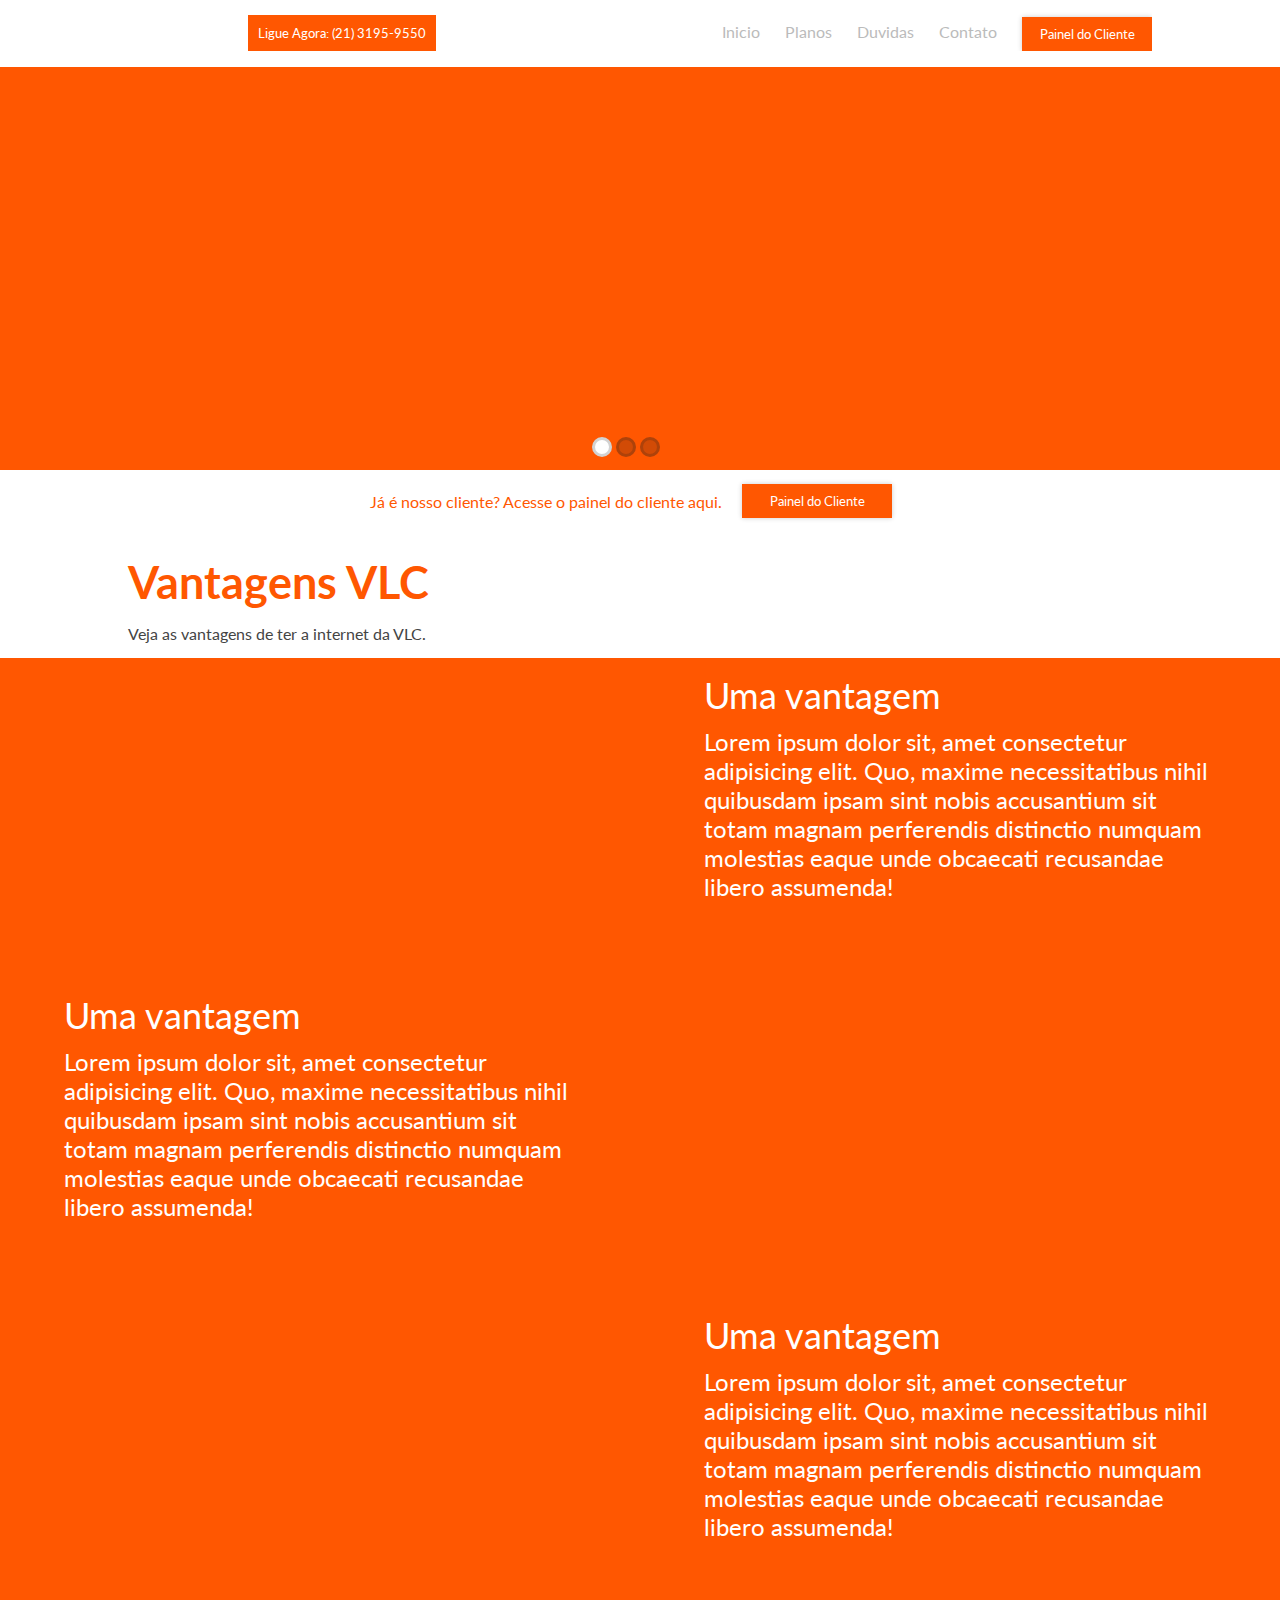
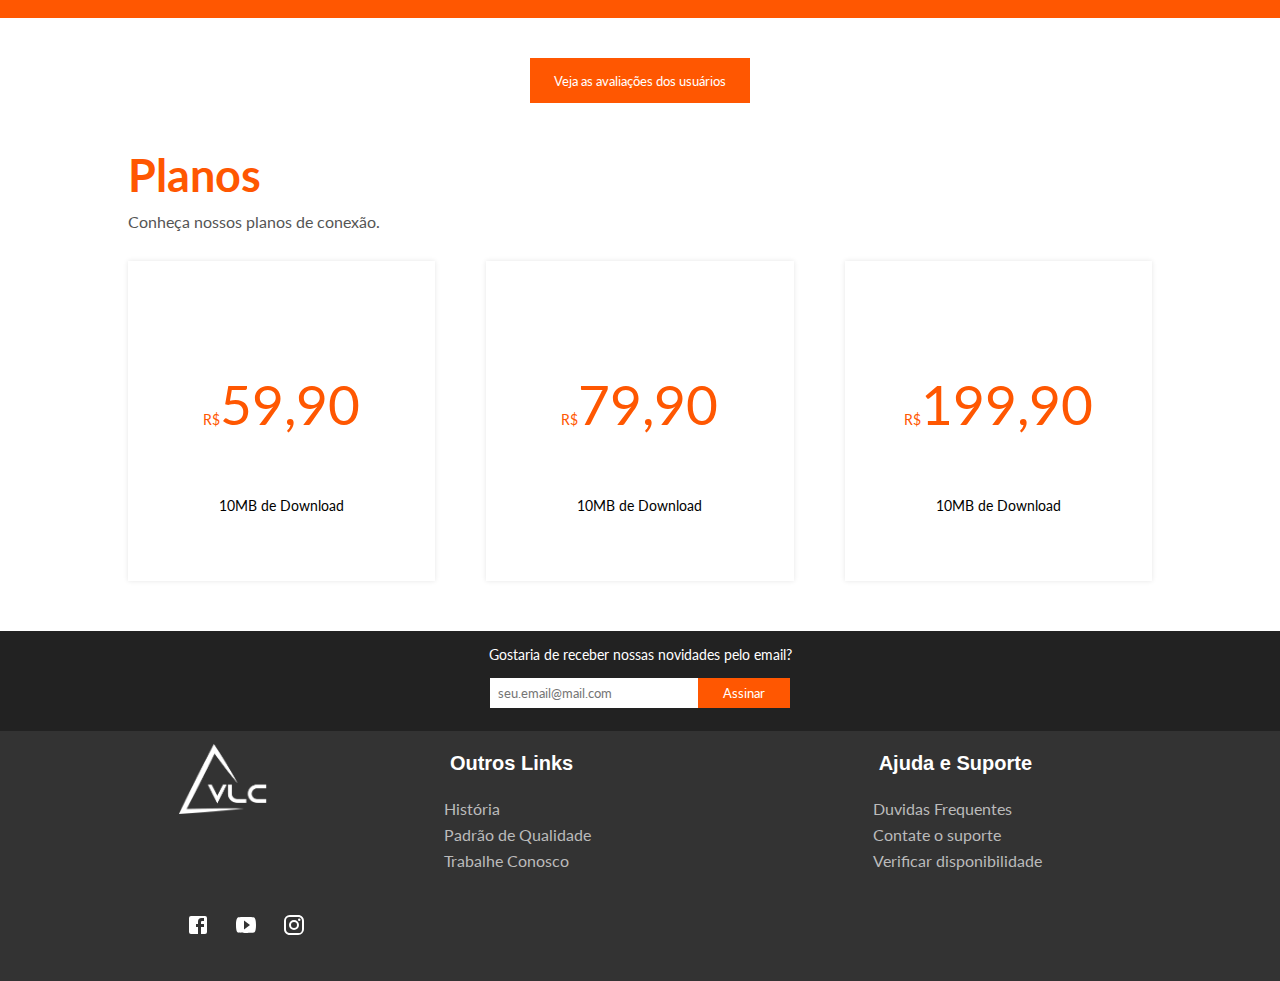
==== index.html @ 89b24871 "." ====
<!DOCTYPE html>
<html lang="pt-br">
<head>
    <title>VLC Internet</title>
    
    <meta charset="UTF-8">
    <meta name="viewport" content="width=device-width, initial-scale=1">
    
    <link rel="stylesheet" href="css/default.css">
    <link rel="stylesheet" href="css/index.css">
    <link rel="stylesheet" href="css/infobox.css">
    <link rel="stylesheet" href="css/responsive-index.css">
    <link href="https://fonts.googleapis.com/css?family=Lato" rel="stylesheet">
    <link href="//cdn-images.mailchimp.com/embedcode/horizontal-slim-10_7.css" rel="stylesheet" type="text/css">
    
    <style type="text/css">
        
    </style>
</head>
<body>
    <div class="container">
        <header>
            <div class="logo">
            <!-- A LOGO É A IMAGEM DE FUNDO-->
            </div>
            
            <a href="tel:+552131959550" class="phone animated pulse">
Ligue Agora: (21) 3195-9550</a>

            <nav>
                <a href="http://186.250.224.74:60280/sac/login/?sys=SAC"><button class="painel">
                    Painel do Cliente
                </button>
                </a>
                <ul>
                    <li><a href="#">Contato</a></li>
                    <li><a href="#">Duvidas</a></li>
                    <li><a href="#">Planos</a></li>
                    <li><a href="#">Inicio</a></li>
                </ul>
            </nav>
        </header>

        <section class="first">
            <div class="slider">
                <!-- DEFINIR IMAGENS COMO CSS -->
                <div class="image1">
                    <div class="img-1"></div>
                    <div class="img-2"></div>
                </div>
                <div class="image2">
                    <div class="img-1"></div>
                    <div class="buttons">
                    <a href="https://play.google.com/store/apps/details?id=br.com.mksolutions.mksac.vlc">
                        <div class="img-2"></div>
                    </a>

                    <a href="https://itunes.apple.com/br/app/vlc-internet/id1156177465?l=en&mt=8">
                        <div class="img-3"></div>
                    </a>
                    </div>
                </div>
                <div class="image3"></div>

                <div class="counterDesk">
                    <button class="counter s1 active"></button>
                    <button class="counter s2"></button>
                    <button class="counter s3"></button>
                </div>
            </div>

            <div class="assinantes">
                <div>
                    <p>
                    Já é nosso cliente? Acesse o painel do cliente aqui.
                    </p>

                    <a href="http://186.250.224.74:60280/sac/login/?sys=SAC">
                    <button class="painel">
                        Painel do Cliente
                    </button>
                    </a>
                </div>
            </div>
        </section>

        <section class="second">
    <h2>Vantagens VLC</h2>
    <p class="v-desc">Veja as vantagens de ter a internet da VLC.</p>
    
    <div class="crossBar">
        <div class="vIMG onLeft"></div>
        
        <div class="vDetails onRight">
            <p class="title">Uma vantagem</p>
            <p class="description">
                Lorem ipsum dolor sit, amet consectetur adipisicing elit. Quo, maxime necessitatibus nihil quibusdam ipsam sint nobis accusantium sit totam magnam perferendis distinctio numquam molestias eaque unde obcaecati recusandae libero assumenda!
            </p>
        </div>
    </div>
    <div class="crossBar">
        <div class="vIMG onRight"></div>
        
        <div class="vDetails onLeft">
            <p class="title">Uma vantagem</p>
            <p class="description">
                Lorem ipsum dolor sit, amet consectetur adipisicing elit. Quo, maxime necessitatibus nihil quibusdam ipsam sint nobis accusantium sit totam magnam perferendis distinctio numquam molestias eaque unde obcaecati recusandae libero assumenda!
            </p>
        </div>
    </div>
    <div class="crossBar">
        <div class="vIMG onLeft"></div>
        
        <div class="vDetails onRight">
            <p class="title">Uma vantagem</p>
            <p class="description">
                Lorem ipsum dolor sit, amet consectetur adipisicing elit. Quo, maxime necessitatibus nihil quibusdam ipsam sint nobis accusantium sit totam magnam perferendis distinctio numquam molestias eaque unde obcaecati recusandae libero assumenda!
            </p>
        </div>
    </div>
    
    <a href="https://www.facebook.com/pg/vlc.net.br/reviews/?ref=page_internal">
        <button class="sCTA">
            Veja as avaliações dos usuários
        </button>
    </a>
</section>
        
        <section class="third">
            <div class="heading">
                <h3>Planos</h3>
                <p class="H3desc">Conheça nossos planos de conexão.</p>
            </div>

            <div class="card-row">
                <div class="card">
                    <p class="preco">
                        <span>R$</span>59,90
                    </p>

                    <p class="down">10MB de Download</p>
                    <p class="up"></p>
                </div>
                <div class="card">
                    <p class="preco">
                        <span>R$</span>79,90
                    </p>

                    <p class="down">10MB de Download</p>
                    <p class="up"></p>
                </div>
                <div class="card">
                    <p class="preco">
                        <span>R$</span>199,90
                    </p>

                    <p class="down">10MB de Download</p>
                    <p class="up"></p>
                </div>
            </div>
        </section>
        
        <div class="news-wrap">
            <div class="newsletter">
                <p>Gostaria de receber nossas novidades pelo email?</p>

                <div class="n-wrap">                  
                    <div id="mc_embed_signup">
                        <form action="https://netnil.us17.list-manage.com/subscribe/post?u=0392747258d51a89dedc7fb8c&amp;id=c2fc651dd5" method="post" id="mc-embedded-subscribe-form" name="mc-embedded-subscribe-form" class="validate" target="_blank" novalidate>
                            <div id="mc_embed_signup_scroll">
                                <input type="email" value="" name="EMAIL" class="email-sub" id="mce-EMAIL" placeholder="seu.email@mail.com" required>

                                <input type="submit" value="Assinar" name="subscribe" id="mc-embedded-subscribe" class="send-sub">
                            </div>
                        </form>
                    </div>
                </div>
            </div>
        </div>

        <footer>
            <div class="col-left">
                <div class="footerLogo"></div>

                <div class="socialMedia">
                    <a href="https://www.facebook.com/vlc.net.br/"><div class="social face">
                        <svg style="width:24px;height:24px" viewBox="0 0 24 24">
                            <path fill="#FFFFFF" d="M5,3H19A2,2 0 0,1 21,5V19A2,2 0 0,1 19,21H5A2,2 0 0,1 3,19V5A2,2 0 0,1 5,3M18,5H15.5A3.5,3.5 0 0,0 12,8.5V11H10V14H12V21H15V14H18V11H15V9A1,1 0 0,1 16,8H18V5Z" />
                        </svg>
                    </div></a>
                    
                    <a href="https://www.facebook.com/vlc.net.br/"><div class="social yout">
                        <svg style="width:24px;height:24px" viewBox="0 0 24 24">
                            <path fill="#FFFFFF" d="M10,16.5V7.5L16,12M20,4.4C19.4,4.2 15.7,4 12,4C8.3,4 4.6,4.19 4,4.38C2.44,4.9 2,8.4 2,12C2,15.59 2.44,19.1 4,19.61C4.6,19.81 8.3,20 12,20C15.7,20 19.4,19.81 20,19.61C21.56,19.1 22,15.59 22,12C22,8.4 21.56,4.91 20,4.4Z" />
                        </svg>
                    </div></a>
                    
                    <a href="https://www.facebook.com/vlc.net.br/"><div class="social inst">
                        <svg style="width:24px;height:24px" viewBox="0 0 24 24">
                            <path fill="#FFFFFF" d="M7.8,2H16.2C19.4,2 22,4.6 22,7.8V16.2A5.8,5.8 0 0,1 16.2,22H7.8C4.6,22 2,19.4 2,16.2V7.8A5.8,5.8 0 0,1 7.8,2M7.6,4A3.6,3.6 0 0,0 4,7.6V16.4C4,18.39 5.61,20 7.6,20H16.4A3.6,3.6 0 0,0 20,16.4V7.6C20,5.61 18.39,4 16.4,4H7.6M17.25,5.5A1.25,1.25 0 0,1 18.5,6.75A1.25,1.25 0 0,1 17.25,8A1.25,1.25 0 0,1 16,6.75A1.25,1.25 0 0,1 17.25,5.5M12,7A5,5 0 0,1 17,12A5,5 0 0,1 12,17A5,5 0 0,1 7,12A5,5 0 0,1 12,7M12,9A3,3 0 0,0 9,12A3,3 0 0,0 12,15A3,3 0 0,0 15,12A3,3 0 0,0 12,9Z" />
                        </svg>
                    </div></a>
                </div>
            </div>
            <div class="col-mid">
                <h6>Outros Links</h6>

                <ul>
                    <li><a href="#">História</a></li>
                    <li><a href="#">Padrão de Qualidade</a></li>
                    <li><a href="#">Trabalhe Conosco</a></li>
                </ul>
            </div>
            <div class="col-right">
                <h6>Ajuda e Suporte</h6>

                <ul>
                    <li><a href="#">Duvidas Frequentes</a></li>
                    <li><a href="#">Contate o suporte</a></li>
                    <li><a href="#">Verificar disponibilidade</a></li>
                </ul>
            </div>
        </footer>
    </div>
</body>
</html>

<script src="https://ajax.googleapis.com/ajax/libs/jquery/3.2.1/jquery.min.js"></script>
<script src="scripts/main-scripts.js"></script>
<script src="scripts/infobox.js"></script>
---- css/default.css ----
/* Primeiro um RESET */
* {
	margin: 0px;
	padding: 0px;
	font-family: "Lato", sans-serif
}

/* Removendo alguns elementos padrão desnecessários */
body {
	overflow-x: hidden;
	background: #fff;
}

a {
	text-decoration: none;
}

button {
	cursor: pointer;
	outline: none;
}

.container {
	position: relative;
	float: left;
	display: block;
    padding: 0px;
	width: 100%;
	height: auto;
	margin: 0px;
	box-shadow: 0 0 3px 2px rgba(0,0,0,0.1);
}

section {
	width: 100%;
	float: left;
	clear: both;
}

header {
	position: fixed;
	top: 0px;
	left: 0px;
	width: 100%;
	height: 67px;
	border-bottom: 3px solid #ff5701;
	background: #FFF;
	z-index: 9999;
}

.logo {
	width: 90px;
	height: 60px;
	float: left;
	background: no-repeat url(http://www.netnil.com.br/wp/wp-content/uploads/2017/05/LOGO-VLC-1.png);
	background-size: 87px;
	margin-left: 10%;
}

nav {
	float: right;
    margin-right: 10%;
	width: 460px;
	overflow: hidden;
}

nav ul {
	float: right;
	list-style-type: none;
	display: inline-block;
}

nav ul > li {
	float: right;
	margin-right: 25px;
	margin-top: 22px;
	display: inline-block;
}

ul > li > a {
	color: #BBB;
	transition: color 0.2s linear;
}

ul > li > a:hover {
	color: #ff5701;
}

nav .painel {
	float: right;
	width: 130px;
	margin-left: 0px;
	margin-top: 17px;
}

.phone {
    float: left;
    margin: 15px 30px;
    padding: 10px;
    margin-bottom: 0px;
    font-size: 13px;
    background: #ff5701;
    color: #FFF;
}

/* ------ */
/* Footer */
/* ------ */
.news-wrap {
	float: left;
	width: 100%;
	height: 100px;
	background: #222;
}

.newsletter {
	float: none;
	display: block;
	margin: auto;
	width: 380px;
	height: 100px;
	overflow: hidden;
}

.newsletter p {
	width: 100%;
	font-size: 14px;
	text-align: center;
	float: left;
	margin: 15px auto;
	color: #FFF;
}

/* MAILCHIMP */
#mc_embed_signup{  
    font: 14px "Lato", sans-serif; 
    width: 100%;
}

#mc_embed_signup input.email {
    width: 290px !important;
}
/* --------- */

.n-wrap {
    width: 300px;
	float: none;
    margin: auto;
}

.email-sub {
	width: 200px;
	height: 30px;
	border: none;
    display: inline-block;
	float: left;
	outline: none;
	padding-left: 8px;
}

.send-sub {
	float: left;
	width: 92px;
	height: 30px;
    display: inline-block;
	background: #ff5701;
	color: #FFF;
	border: none;
    cursor: pointer;
}

.send-sub:hover {
	background: #c95820;
}

footer {
	width: 100%;
	height: 250px;
	float: left;
	background: #333;
}

.col-left, .col-mid, .col-right {
	float: left;
	width: 33%;
	height: 250px;
	position: relative;
	margin-right: 0.5%;
}

.col-left {
	width: 20%;
	margin-left: 13%;
}

.col-left .footerLogo {
	width: 90%;
	height: 70px;
	float: left;
	margin: 5%;
	background: url(../img/logo-alpha.png) left center no-repeat;
	background-size: auto 100%;
}

.socialMedia {
	position: absolute;
	width: 90%;
	height: 55px;
	left: 5%;
	bottom: 20px;
}

.socialMedia .social {
	width: 34px;
	height: 34px;
	border: 2px solid #333;
	float: left;
	margin-right: 10px;
	cursor: pointer;
	transition: all 0.14s linear;
}

.socialMedia .social:hover {
	background: #ff5701;
	border: 2px solid #ff5701;
	margin-top: -4px;
}

.social > svg {
    float: left;
    margin: 5px;
}
/* COLUNA DIREITA */
.col-right {
	margin: 0px;
}

.col-right h6, .col-mid h6 {
	font-family: sans-serif;
	font-size: 20px;
	margin: 5%;
	color: #FFF;
}

.col-right ul, .col-mid ul {
	margin-left: 15px;
	line-height: 26px;
	list-style-type: none;
}
---- css/index.css ----
/* -------------- */
/* PRIMEIRA SEÇÃO */
/* -------------- */
.first {
	position: relative;
	height: 460px;
	margin-top: 70px;
}

.first .assinantes {
	position: absolute;
	bottom: 0px;
	left: 0px;
	width: 100%;
	height: 60px;
    z-index: 99;
	background: #FFF;
}

.assinantes div {
	width: 540px;
	height: 70px;
	display: block;
	float: none;
	margin: auto;
}

.assinantes div p, .painel {
	display: inline-block;
	float: left;
}

.assinantes div p {
	margin-top: 22px;
	color: #ff5701;
}

.painel {
	width: 150px;
	height: 34px;
	margin-left: 20px;
	margin-top: 14px;
	border: none;
	background: #ff5701;
	color: #FFF;
	transition: all 0.2s linear;
	box-shadow: 0 0 5px 0 rgba(0,0,0,0.2);
}

.painel:hover {
    background: #c95820;
}


/* ------------- */
/* SEGUNDA SEÇÃO */
/* ------------- */
.second {
	width: 100%;
	height: auto;
	padding: 25px 0px;
	float: left;
}

h2, h3, .H3desc, .v-desc{
    float: left;
    clear: both;
    margin-left: 10%;
    color: #ff5701;
}

h2, h3 {
    font-size: 5vmin;
}
.v-desc {
    width: 40%;
    margin: 15px 10%;
    color: #444;
}

.crossBar {
	width: 100%;
	height: 320px;
	float: left;
	background: #ff5701;
	position: relative;
}

.crossBar .vIMG {
	width: 50%;
	height: 100%;
	background: url(https://images.unsplash.com/photo-1505424297051-c3ad50b055ae?ixlib=rb-0.3.5&ixid=eyJhcHBfaWQiOjEyMDd9&s=12f2c4d1be2d45c3f4ca402468dcb340&auto=format&fit=crop&w=751&q=80) center no-repeat;
}

.crossBar .vDetails {
	width: 40%;
	height: calc(100% - 30px);
	padding: 15px 5%;
}

.crossBar .vDetails .title {
	display: block;
	float: left;
	font-size: 4vmin;
	color: #FFF;
}

.crossBar .vDetails .description {
	display: block;
	float: left;
	margin-top: 10px;
	font-size: 2.7vmin;
	color: #FFF;
}

.onLeft {
	position: absolute;
	top: 0px;
	left: 0px;
}

.onRight {
	position: absolute;
	top: 0px;
	right: 0px;
}

.sCTA {
	width: 220px;
	height: 45px;
	border: none;
	color: #FFF;
	cursor: pointer;
	background: #ff5701;
	/* Posicionamento */
	float: left;
	margin-top: 40px;
	margin-left: calc(50% - 110px);
}


/* -------------- */
/* TERCEIRA SEÇÃO */
/* -------------- */
.third {
	width: 100%;
	height: auto;
	min-height: 500px;
	float: left;
    background: #FFF;
    position: relative;
}

.heading {
	width: 100%;
	height: auto;
	float: left;
	margin-top: 20px;
}

.H3desc {
	margin-top: 10px;
	color: #555;
}

.card-row {
	width: 80%;
	height: 300px;
	float: left;
	margin-left: 10%;
    margin-bottom: 100px;
}

.card {
	width: 30%;
	height: 320px;
	float: left;
	margin-top: 30px;
	margin-right: 5%;
	-webkit-box-shadow: 0 0 5px 0 rgba(0,0,0,0.1);
	box-shadow: 0 0 5px 0 rgba(0,0,0,0.1);
	transition: margin 0.2s linear;
}

.card:hover {
	margin-top: 25px;
}

.card:nth-child(3) { 
	margin-right: 0%;
}

.preco {
	width: 100%;
	font-size: 55px;
	color: #ff5701;
	margin-top: 110px;
	text-align: center;
}

.preco span {
	font-size: 14px;
}

.up, .down {
	width: 100%;
	font-size: 14px;
	text-align: center;
}

.down {
	margin-top: 60px;
}
---- css/infobox.css ----
/* - - - - - - - - - - - - -  */
/* CSS DA CAIXA DE INFORMA��O */
.slider {
	position: relative;
	width: 100%;
	height: 400px;
	background: #ff5701; 
}

.active {
	background-color: #FFF !important;
}

.counterDesk {
	position: absolute;
	width: 100px;
	height: 25px;
	left: 0px;
	right: 0px;
	bottom: 10px;
	margin: auto;
	z-index: 2;
}

.counterDesk .counter {
	width: 20px;
	height: 20px;
	float: left;
	margin: 2px;
	border: 3px solid rgba(30, 30, 30, 0.2);
	border-radius: 100%;
	background-color: rgba(30, 30, 30, 0.2);
	cursor: pointer;
}

.slider .image1, .slider .image2, .slider .image3 {
	position: absolute;
	width: 100%;
	height: 100%;
	left: 0px;
	top: 0px;
	z-index: 1;
	background-position: center;
	background-size: cover;
}

.slider .image1 {
	left: 0vw;
}

.slider .image2, .slider .image3 {
	left: -110vw;
}

/* Define your images here! */
.image1 {
	background-image: url(http://www.geocities.ws/mayrinck/MyProjects/VLCinternet/prop-1.png);
}

.image2 {
	background-image: url(http://www.geocities.ws/mayrinck/MyProjects/VLCinternet/mobile-fundo.jpeg);
}

.image3 {
	background-image: url(https://static.pexels.com/photos/109371/pexels-photo-109371.jpeg);
}

.image1 .img-1 {
	position: absolute;
	width: 250px;
	height: 100px;
	left: 13%;
	top: 160px;
	background: no-repeat url(http://www.geocities.ws/mayrinck/MyProjects/VLCinternet/planos.png);
	background-size: contain;
}

.image1 .img-2 {
	position: absolute;
	width: 350px;
	height: 150px;
	right: 13%;
	top: 120px;
	background: no-repeat url(http://www.geocities.ws/mayrinck/MyProjects/VLCinternet/preco.png);
	background-size: contain;
}

.image2 .img-1 {
	position: absolute;
	width: 280px;
	height: 150px;
	right: 13%;
	top: 120px;
	background: no-repeat url(http://www.geocities.ws/mayrinck/MyProjects/VLCinternet/app.png);
	background-size: contain;
}

.image2 .img-2 {
	cursor: pointer;
	position: absolute;
	width: 130px;
	height: 45px;
	right: 150px;
	top: 200px;
	background: no-repeat url(http://www.geocities.ws/mayrinck/MyProjects/VLCinternet/botao-android.png);
	background-size: contain;
	transition: top 0.2s ease-in-out;
}

.image2 .img-3 {
	cursor: pointer;
	position: absolute;
	width: 130px;
	height: 45px;
	right: 0px;
	top: 200px;
	background: no-repeat url(http://www.geocities.ws/mayrinck/MyProjects/VLCinternet/botao-apple.png);
	background-size: contain;
	transition: top 0.2s ease-in-out;
}

.image2 .img-2:hover, .image2 .img-3:hover {
	top: 197px;
}

.image2 .buttons {
	position: absolute;
	right: 13%;
}
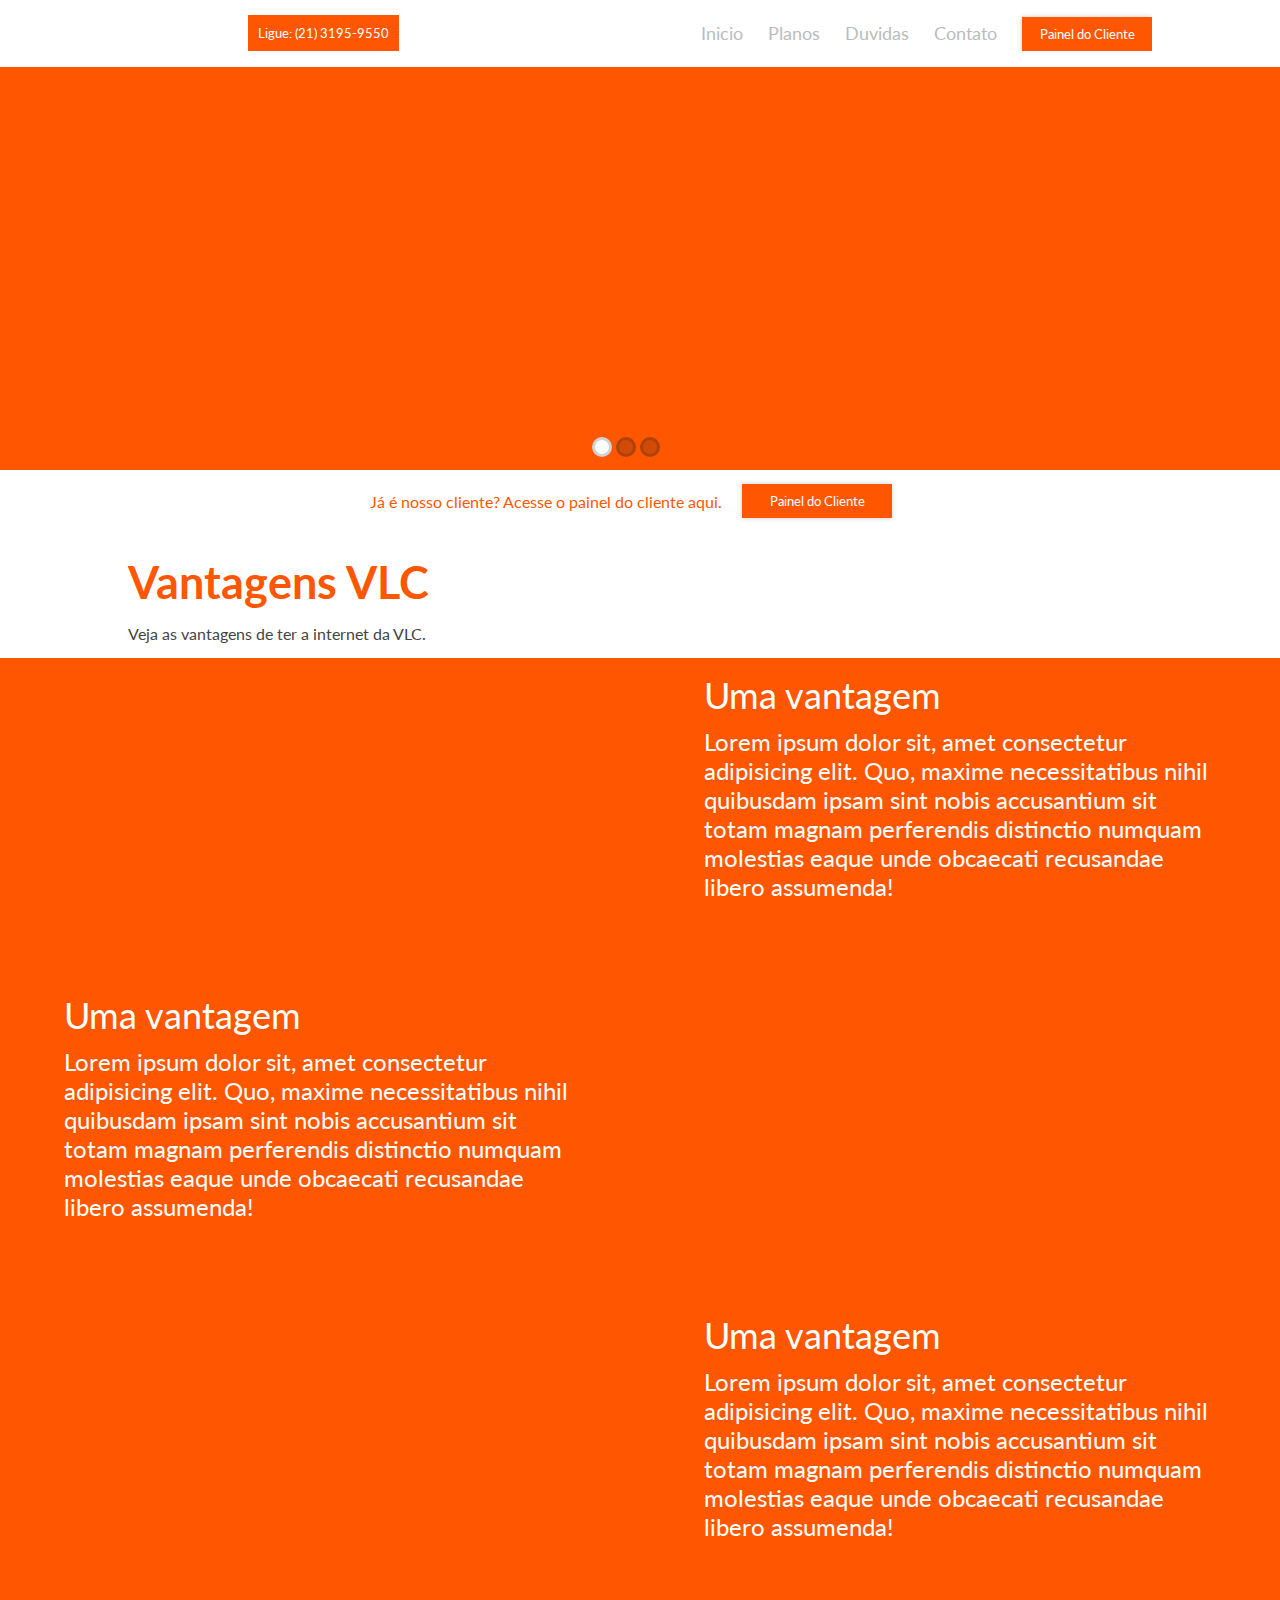
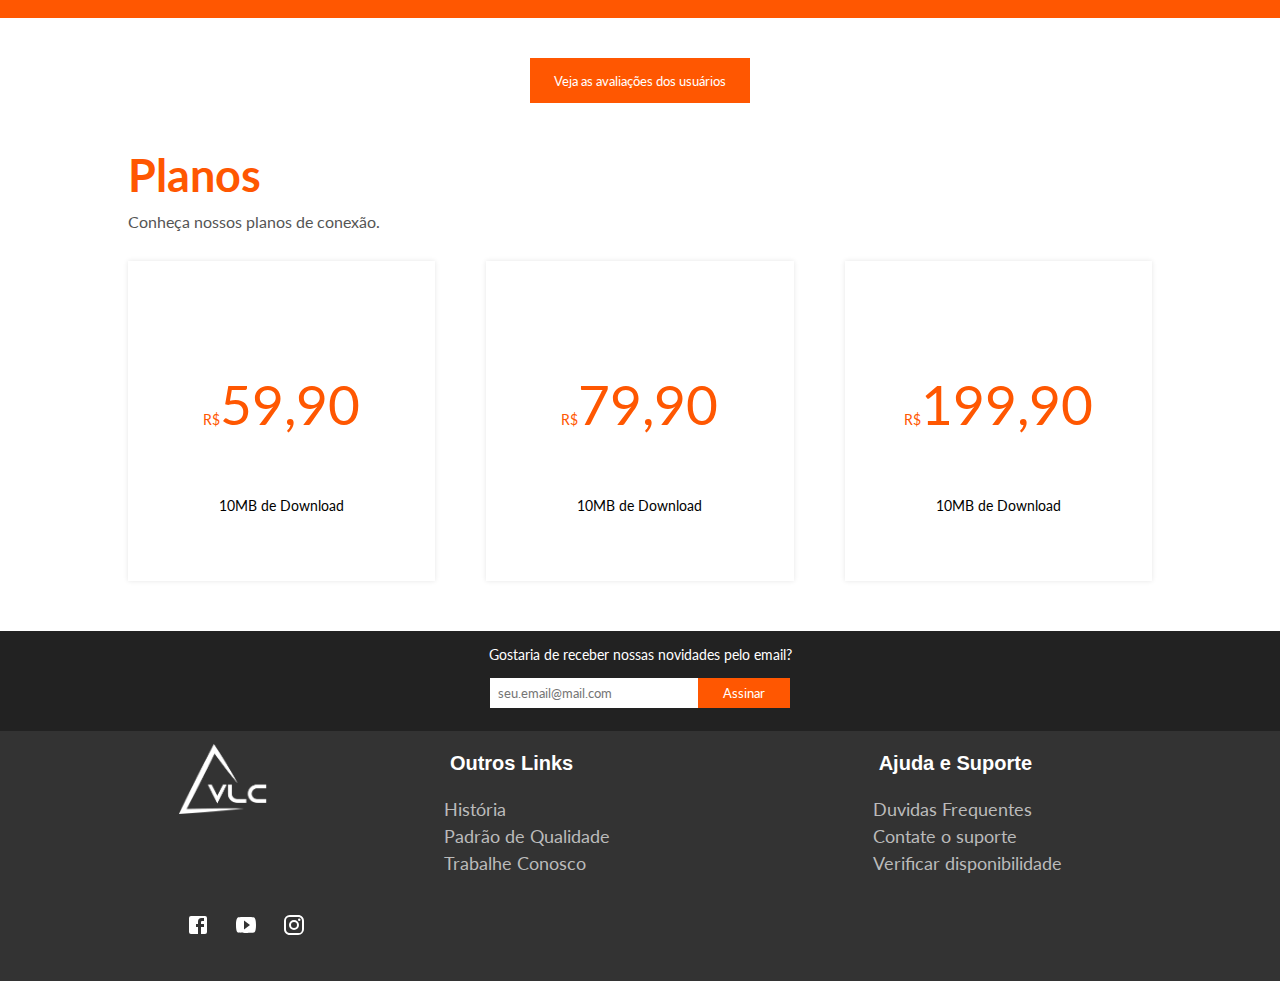
==== commit 5289a14c: "6" ====
--- a/index.html
+++ b/index.html
@@ -9,13 +9,8 @@
     <link rel="stylesheet" href="css/default.css">
     <link rel="stylesheet" href="css/index.css">
     <link rel="stylesheet" href="css/infobox.css">
-    <link rel="stylesheet" href="css/responsive-index.css">
+    <link rel="stylesheet" href="css/responsive.css">
     <link href="https://fonts.googleapis.com/css?family=Lato" rel="stylesheet">
-    <link href="//cdn-images.mailchimp.com/embedcode/horizontal-slim-10_7.css" rel="stylesheet" type="text/css">
-    
-    <style type="text/css">
-        
-    </style>
 </head>
 <body>
     <div class="container">
@@ -25,7 +20,7 @@
             </div>
             
             <a href="tel:+552131959550" class="phone animated pulse">
-Ligue Agora: (21) 3195-9550</a>
+Ligue: (21) 3195-9550</a>
 
             <nav>
                 <a href="http://186.250.224.74:60280/sac/login/?sys=SAC"><button class="painel">
@@ -34,9 +29,9 @@
                 </a>
                 <ul>
                     <li><a href="#">Contato</a></li>
-                    <li><a href="#">Duvidas</a></li>
+                    <li><a href="faq.html">Duvidas</a></li>
                     <li><a href="#">Planos</a></li>
-                    <li><a href="#">Inicio</a></li>
+                    <li><a href="index.html">Inicio</a></li>
                 </ul>
             </nav>
         </header>
@@ -226,5 +221,4 @@
 </html>
 
 <script src="https://ajax.googleapis.com/ajax/libs/jquery/3.2.1/jquery.min.js"></script>
-<script src="scripts/main-scripts.js"></script>
 <script src="scripts/infobox.js"></script>
--- a/css/default.css
+++ b/css/default.css
@@ -79,6 +79,7 @@
 
 ul > li > a {
 	color: #BBB;
+	font-size: 2vmin;
 	transition: color 0.2s linear;
 }
 
@@ -103,6 +104,57 @@
     color: #FFF;
 }
 
+.showFrame {
+	width: 100%;
+	height: 350px;
+	position: relative;
+	float: left;
+}
+
+.assinantes {
+	position: absolute;
+	bottom: 0px;
+	left: 0px;
+	width: 100%;
+	height: 60px;
+    z-index: 99;
+	background: #FFF;
+}
+
+.assinantes div {
+	width: 540px;
+	height: 70px;
+	display: block;
+	float: none;
+	margin: auto;
+}
+
+.assinantes div p, .painel {
+	display: inline-block;
+	float: left;
+}
+
+.assinantes div p {
+	margin-top: 22px;
+	color: #ff5701;
+}
+
+.painel {
+	width: 150px;
+	height: 34px;
+	margin-left: 20px;
+	margin-top: 14px;
+	border: none;
+	background: #ff5701;
+	color: #FFF;
+	transition: all 0.2s linear;
+	box-shadow: 0 0 5px 0 rgba(0,0,0,0.2);
+}
+
+.painel:hover {
+    background: #c95820;
+}
+
 /* ------ */
 /* Footer */
 /* ------ */
--- a/css/index.css
+++ b/css/index.css
@@ -5,50 +5,6 @@
 	position: relative;
 	height: 460px;
 	margin-top: 70px;
-}
-
-.first .assinantes {
-	position: absolute;
-	bottom: 0px;
-	left: 0px;
-	width: 100%;
-	height: 60px;
-    z-index: 99;
-	background: #FFF;
-}
-
-.assinantes div {
-	width: 540px;
-	height: 70px;
-	display: block;
-	float: none;
-	margin: auto;
-}
-
-.assinantes div p, .painel {
-	display: inline-block;
-	float: left;
-}
-
-.assinantes div p {
-	margin-top: 22px;
-	color: #ff5701;
-}
-
-.painel {
-	width: 150px;
-	height: 34px;
-	margin-left: 20px;
-	margin-top: 14px;
-	border: none;
-	background: #ff5701;
-	color: #FFF;
-	transition: all 0.2s linear;
-	box-shadow: 0 0 5px 0 rgba(0,0,0,0.2);
-}
-
-.painel:hover {
-    background: #c95820;
 }
 
 
--- a/css/responsive.css
+++ b/css/responsive.css
@@ -0,0 +1,9 @@
+@media screen and (max-width: 900px) {
+  .logo {
+  	margin-left: 5%;
+  }
+
+  nav {
+  	margin-right: 5%;
+  }
+}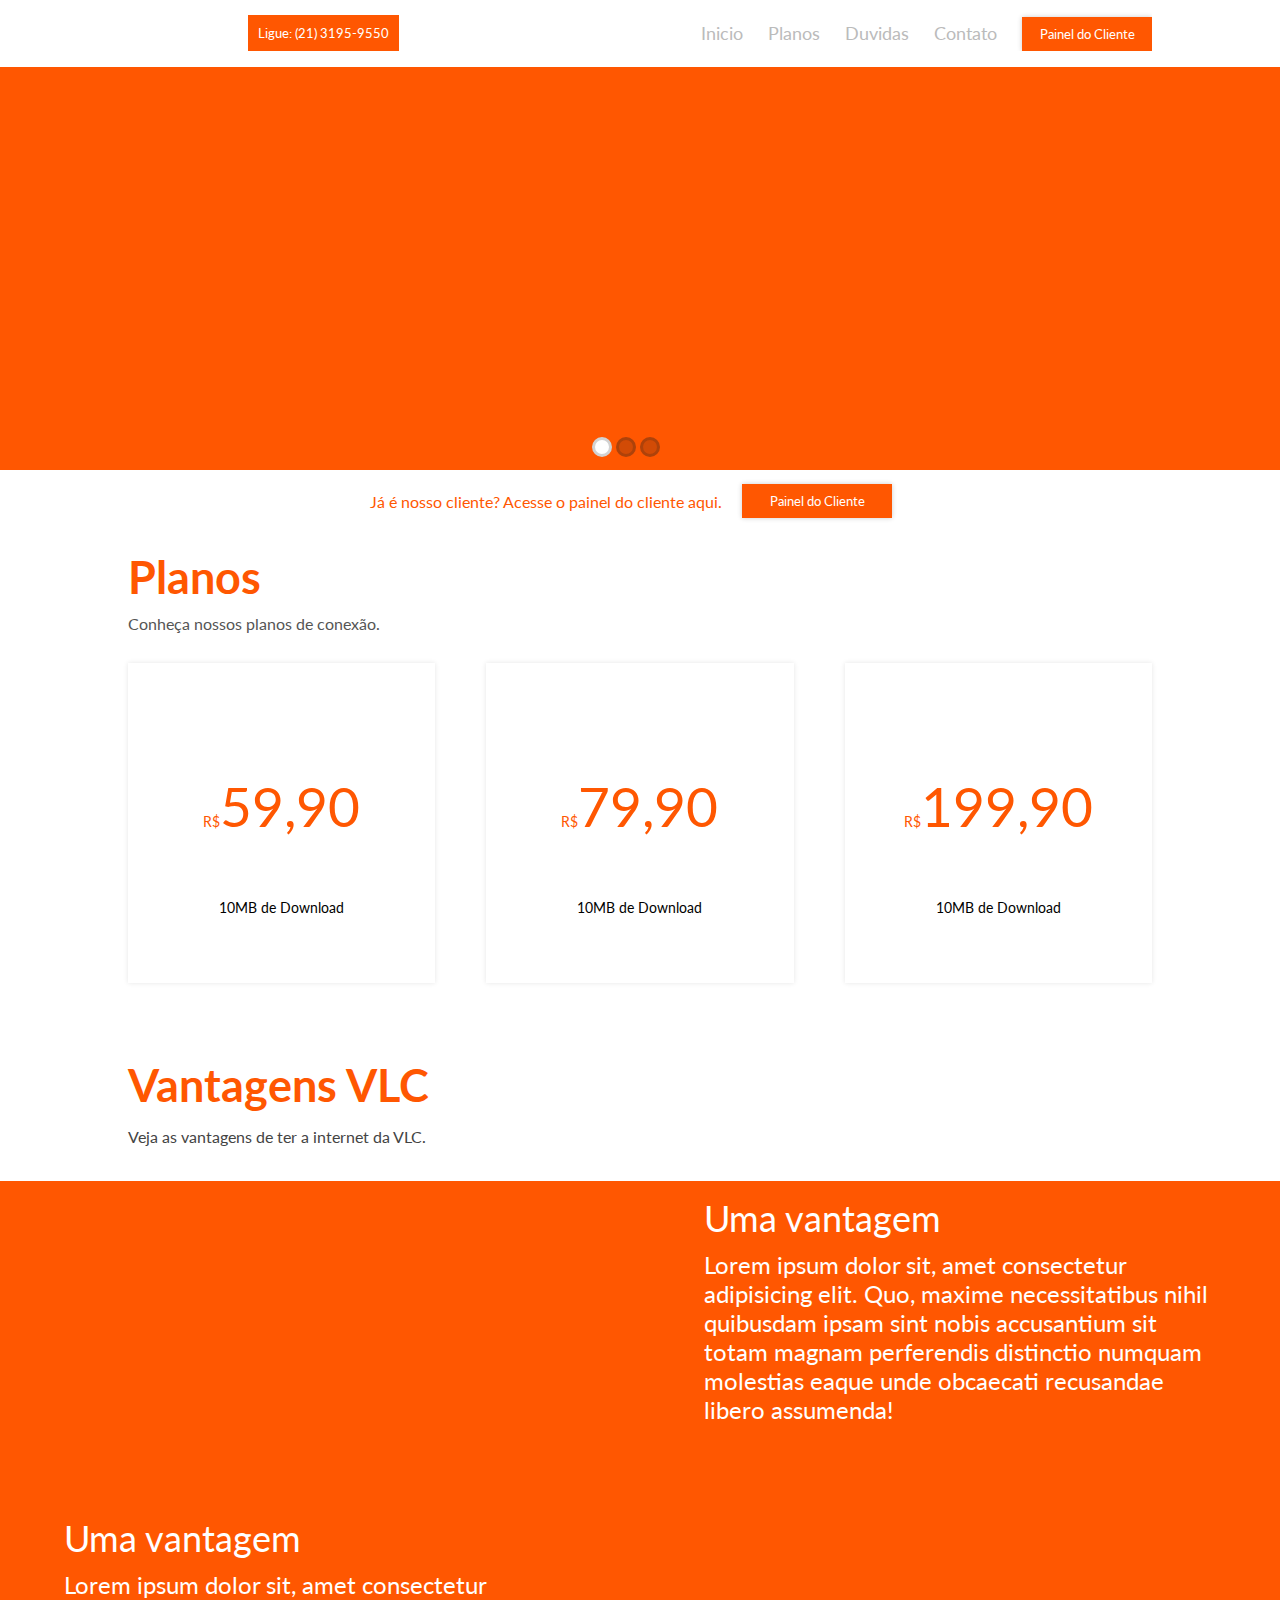
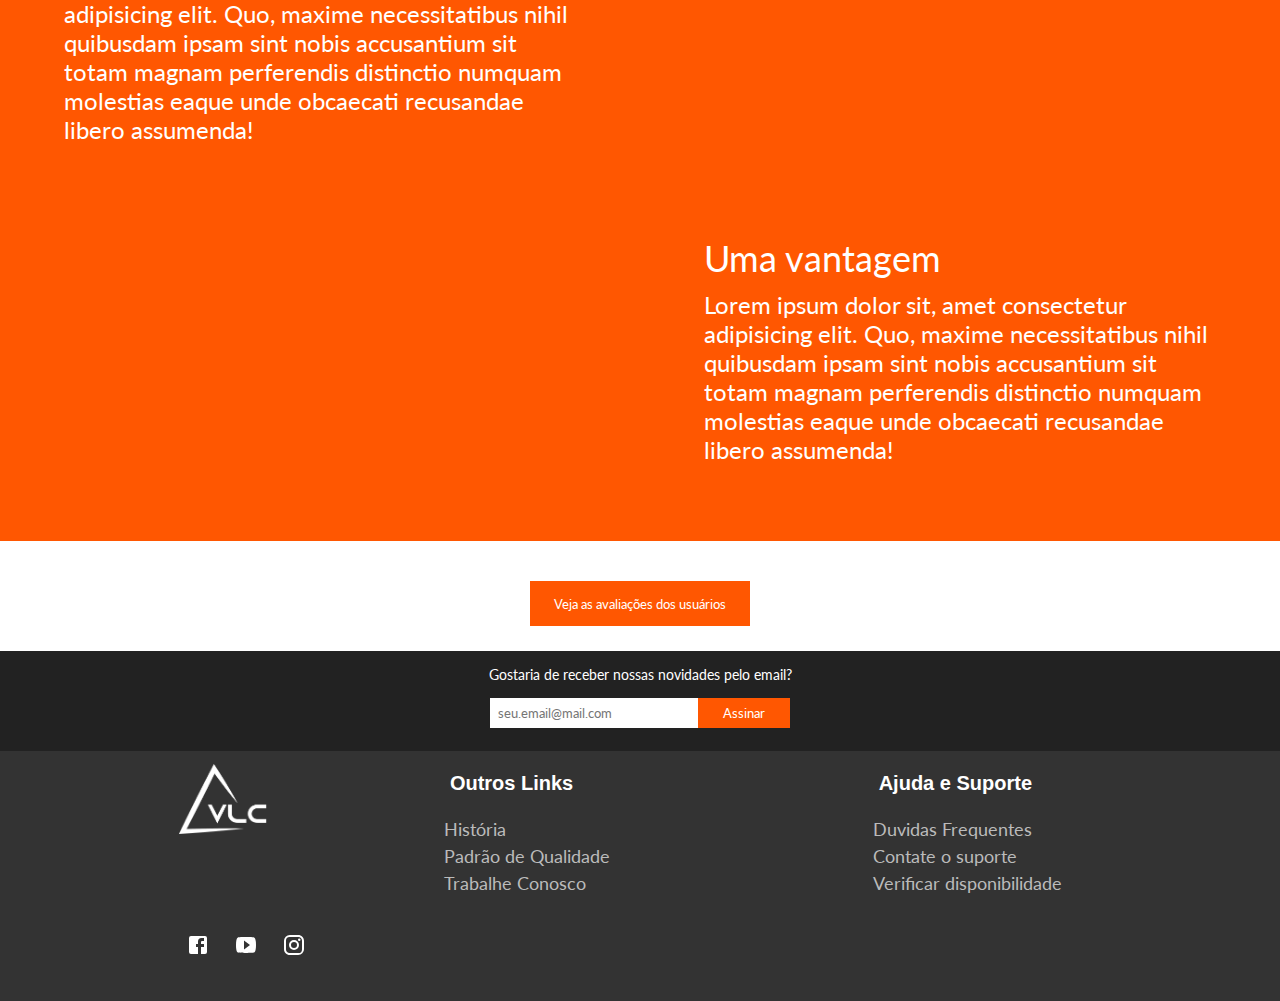
==== commit 74b8d63a: "7" ====
--- a/index.html
+++ b/index.html
@@ -79,48 +79,6 @@
             </div>
         </section>
 
-        <section class="second">
-    <h2>Vantagens VLC</h2>
-    <p class="v-desc">Veja as vantagens de ter a internet da VLC.</p>
-    
-    <div class="crossBar">
-        <div class="vIMG onLeft"></div>
-        
-        <div class="vDetails onRight">
-            <p class="title">Uma vantagem</p>
-            <p class="description">
-                Lorem ipsum dolor sit, amet consectetur adipisicing elit. Quo, maxime necessitatibus nihil quibusdam ipsam sint nobis accusantium sit totam magnam perferendis distinctio numquam molestias eaque unde obcaecati recusandae libero assumenda!
-            </p>
-        </div>
-    </div>
-    <div class="crossBar">
-        <div class="vIMG onRight"></div>
-        
-        <div class="vDetails onLeft">
-            <p class="title">Uma vantagem</p>
-            <p class="description">
-                Lorem ipsum dolor sit, amet consectetur adipisicing elit. Quo, maxime necessitatibus nihil quibusdam ipsam sint nobis accusantium sit totam magnam perferendis distinctio numquam molestias eaque unde obcaecati recusandae libero assumenda!
-            </p>
-        </div>
-    </div>
-    <div class="crossBar">
-        <div class="vIMG onLeft"></div>
-        
-        <div class="vDetails onRight">
-            <p class="title">Uma vantagem</p>
-            <p class="description">
-                Lorem ipsum dolor sit, amet consectetur adipisicing elit. Quo, maxime necessitatibus nihil quibusdam ipsam sint nobis accusantium sit totam magnam perferendis distinctio numquam molestias eaque unde obcaecati recusandae libero assumenda!
-            </p>
-        </div>
-    </div>
-    
-    <a href="https://www.facebook.com/pg/vlc.net.br/reviews/?ref=page_internal">
-        <button class="sCTA">
-            Veja as avaliações dos usuários
-        </button>
-    </a>
-</section>
-        
         <section class="third">
             <div class="heading">
                 <h3>Planos</h3>
@@ -153,6 +111,48 @@
                     <p class="up"></p>
                 </div>
             </div>
+        </section>
+
+        <section class="second">
+            <h2>Vantagens VLC</h2>
+            <p class="v-desc">Veja as vantagens de ter a internet da VLC.</p>
+            
+            <div class="crossBar">
+                <div class="vIMG onLeft"></div>
+                
+                <div class="vDetails onRight">
+                    <p class="title">Uma vantagem</p>
+                    <p class="description">
+                        Lorem ipsum dolor sit, amet consectetur adipisicing elit. Quo, maxime necessitatibus nihil quibusdam ipsam sint nobis accusantium sit totam magnam perferendis distinctio numquam molestias eaque unde obcaecati recusandae libero assumenda!
+                    </p>
+                </div>
+            </div>
+            <div class="crossBar">
+                <div class="vIMG onRight"></div>
+                
+                <div class="vDetails onLeft">
+                    <p class="title">Uma vantagem</p>
+                    <p class="description">
+                        Lorem ipsum dolor sit, amet consectetur adipisicing elit. Quo, maxime necessitatibus nihil quibusdam ipsam sint nobis accusantium sit totam magnam perferendis distinctio numquam molestias eaque unde obcaecati recusandae libero assumenda!
+                    </p>
+                </div>
+            </div>
+            <div class="crossBar">
+                <div class="vIMG onLeft"></div>
+                
+                <div class="vDetails onRight">
+                    <p class="title">Uma vantagem</p>
+                    <p class="description">
+                        Lorem ipsum dolor sit, amet consectetur adipisicing elit. Quo, maxime necessitatibus nihil quibusdam ipsam sint nobis accusantium sit totam magnam perferendis distinctio numquam molestias eaque unde obcaecati recusandae libero assumenda!
+                    </p>
+                </div>
+            </div>
+            
+            <a href="https://www.facebook.com/pg/vlc.net.br/reviews/?ref=page_internal">
+                <button class="sCTA">
+                    Veja as avaliações dos usuários
+                </button>
+            </a>
         </section>
         
         <div class="news-wrap">
--- a/css/default.css
+++ b/css/default.css
@@ -60,7 +60,7 @@
 nav {
 	float: right;
     margin-right: 10%;
-	width: 460px;
+	width: auto;
 	overflow: hidden;
 }
 
@@ -96,9 +96,9 @@
 
 .phone {
     float: left;
-    margin: 15px 30px;
+    margin-top: 15px;
+    margin-left: 30px;
     padding: 10px;
-    margin-bottom: 0px;
     font-size: 13px;
     background: #ff5701;
     color: #FFF;
--- a/css/index.css
+++ b/css/index.css
@@ -31,6 +31,7 @@
 .v-desc {
     width: 40%;
     margin: 15px 10%;
+    margin-bottom: 35px;
     color: #444;
 }
 
--- a/css/responsive.css
+++ b/css/responsive.css
@@ -1,9 +1,51 @@
-@media screen and (max-width: 900px) {
-  .logo {
+@media screen and (max-width: 940px) {
+  .logo, h2, h3, .H3desc, .v-desc, .col-left {
   	margin-left: 5%;
   }
 
   nav {
   	margin-right: 5%;
   }
+
+  .image1 .img-1 {
+  	left: 5%;
+  }
+
+  .image1 .img-2 {
+  	right: 5%;
+  }
+
+  .card-row {
+  	width: 90%;
+  	margin: 5%;
+  	margin-top: 0px;
+  }
+
+  .col-left, .col-mid, .col-right {
+  	width: 29%;
+  }
+}
+
+@media screen and (max-width: 799px) {
+  .logo, h2, h3, .H3desc, .v-desc {
+  	margin-left: 5%;
+  }
+
+  nav {
+  	margin-right: 5%;
+  }
+
+  .image1 .img-1 {
+  	left: 5%;
+  }
+
+  .image1 .img-2 {
+  	right: 5%;
+  }
+
+  .card-row {
+  	width: 90%;
+  	margin: 5%;
+  	margin-top: 0px;
+  }
 }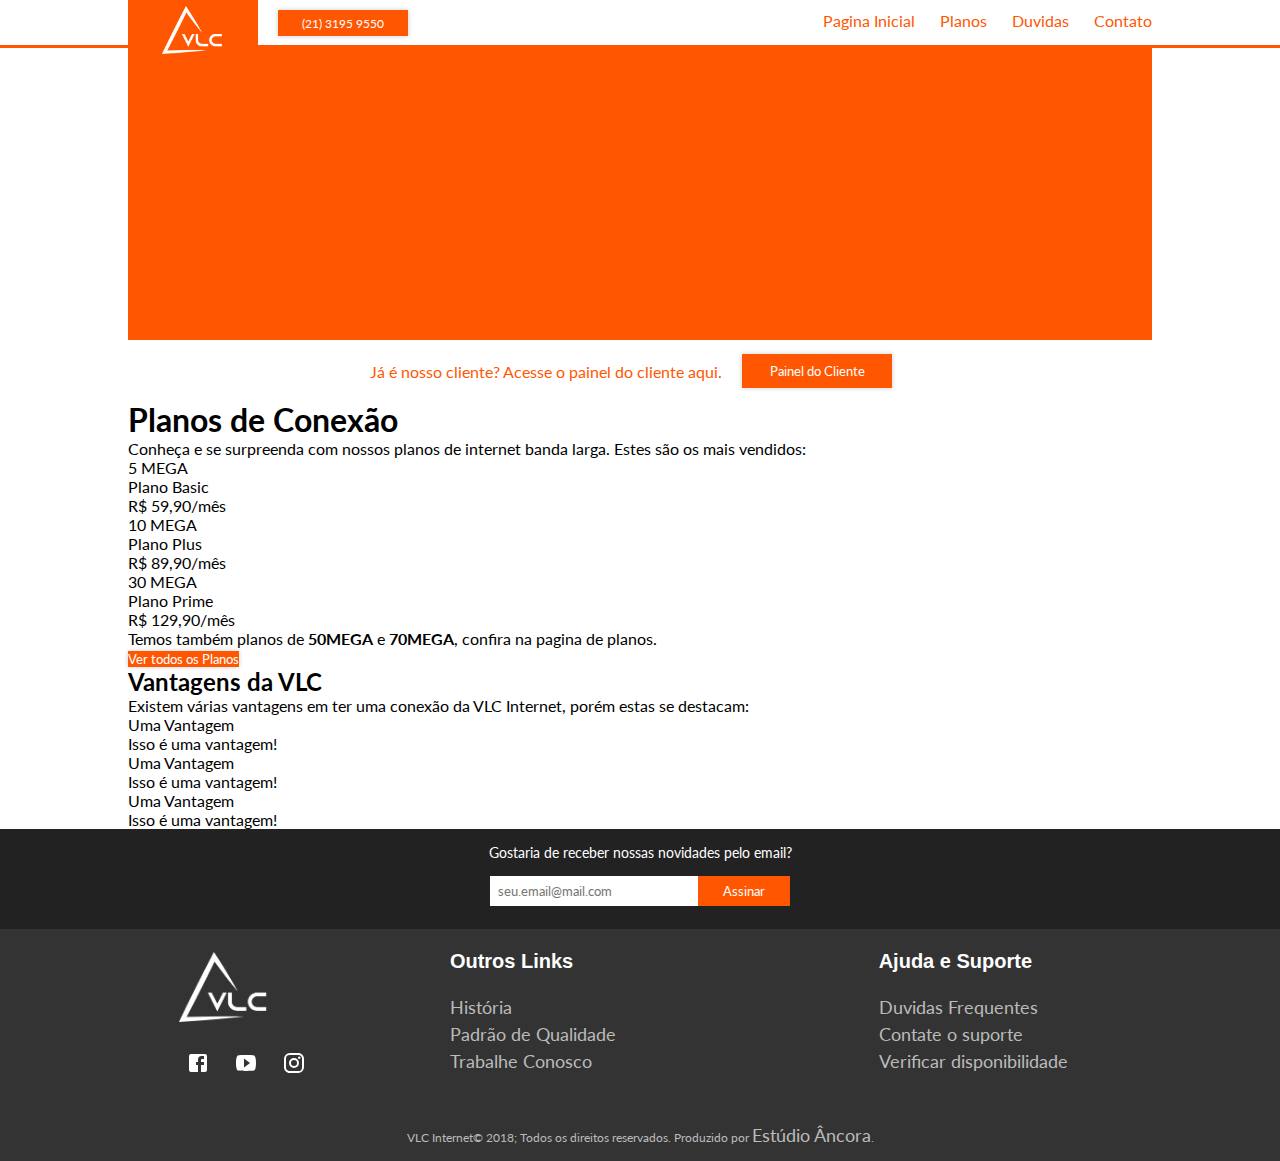
==== commit 8760fef5: "9" ====
--- a/index.html
+++ b/index.html
@@ -1,161 +1,202 @@
 <!DOCTYPE html>
 <html lang="pt-br">
 <head>
-    <title>VLC Internet</title>
-    
-    <meta charset="UTF-8">
+	<title>VLC Internet - Provedor de Internet</title>
+
+	<meta charset="UTF-8">
     <meta name="viewport" content="width=device-width, initial-scale=1">
     
     <link rel="stylesheet" href="css/default.css">
-    <link rel="stylesheet" href="css/index.css">
+    <link rel="stylesheet" href="css/home.css">
     <link rel="stylesheet" href="css/infobox.css">
     <link rel="stylesheet" href="css/responsive.css">
     <link href="https://fonts.googleapis.com/css?family=Lato" rel="stylesheet">
 </head>
 <body>
-    <div class="container">
-        <header>
-            <div class="logo">
-            <!-- A LOGO É A IMAGEM DE FUNDO-->
+	<header>
+	<a href="#">
+		<div class="logo"></div>
+	</a>
+	
+	<a href="tel:+552131959550">
+		<button class="callUs">
+			(21) 3195 9550
+		</button>
+	</a>
+
+<input id="trigger" type="checkbox" value="open">
+	
+	<label for="trigger" class="menu-trigger">
+		<svg style="width:32px;height:32px" viewBox="0 0 24 24">
+    <path fill="#ff5701" d="M3,6H21V8H3V6M3,11H21V13H3V11M3,16H21V18H3V16Z" />
+</svg>
+	</label>
+	
+	<nav class="mainNav">
+		<a href="index.html">Pagina Inicial</a>
+		<a href="#">Planos</a>
+		<a href="faq.html">Duvidas</a>
+		<a href="#">Contato</a>
+	</nav>
+	
+	<div class="triggered-element">
+		<div class="triggered-source">
+			<nav>
+				<a class="mNav" href="index.html">Pagina Inicial</a>
+				<a class="mNav" href="#">Planos</a>
+				<a class="mNav" href="faq.html">Duvidas</a>
+				<a class="mNav" href="#">Contato</a>
+			</nav>
+			
+			<a href="http://186.250.224.74:60280/sac/login/?sys=SAC">
+				<button class="mPanel">Painel do Cliente</button>
+			</a>
+		</div>
+	</div>
+</header>
+
+<!-- FIRST SECTION -->
+<section class="first">
+	<div class="slider">
+        <!-- DEFINIR IMAGENS COMO CSS -->
+        <div class="image1">
+            <div class="img-1"></div>
+            <div class="img-2"></div>
+        </div>
+        <div class="image2">
+            <div class="img-1"></div>
+            <div class="buttons">
+            <a href="https://play.google.com/store/apps/details?id=br.com.mksolutions.mksac.vlc">
+                <div class="img-2"></div>
+            </a>
+
+            <a href="https://itunes.apple.com/br/app/vlc-internet/id1156177465?l=en&mt=8">
+                <div class="img-3"></div>
+            </a>
             </div>
-            
-            <a href="tel:+552131959550" class="phone animated pulse">
-Ligue: (21) 3195-9550</a>
-
-            <nav>
-                <a href="http://186.250.224.74:60280/sac/login/?sys=SAC"><button class="painel">
-                    Painel do Cliente
-                </button>
-                </a>
-                <ul>
-                    <li><a href="#">Contato</a></li>
-                    <li><a href="faq.html">Duvidas</a></li>
-                    <li><a href="#">Planos</a></li>
-                    <li><a href="index.html">Inicio</a></li>
-                </ul>
-            </nav>
-        </header>
-
-        <section class="first">
-            <div class="slider">
-                <!-- DEFINIR IMAGENS COMO CSS -->
-                <div class="image1">
-                    <div class="img-1"></div>
-                    <div class="img-2"></div>
-                </div>
-                <div class="image2">
-                    <div class="img-1"></div>
-                    <div class="buttons">
-                    <a href="https://play.google.com/store/apps/details?id=br.com.mksolutions.mksac.vlc">
-                        <div class="img-2"></div>
-                    </a>
-
-                    <a href="https://itunes.apple.com/br/app/vlc-internet/id1156177465?l=en&mt=8">
-                        <div class="img-3"></div>
-                    </a>
-                    </div>
-                </div>
-                <div class="image3"></div>
-
-                <div class="counterDesk">
-                    <button class="counter s1 active"></button>
-                    <button class="counter s2"></button>
-                    <button class="counter s3"></button>
-                </div>
-            </div>
-
-            <div class="assinantes">
-                <div>
-                    <p>
-                    Já é nosso cliente? Acesse o painel do cliente aqui.
-                    </p>
-
-                    <a href="http://186.250.224.74:60280/sac/login/?sys=SAC">
-                    <button class="painel">
-                        Painel do Cliente
-                    </button>
-                    </a>
-                </div>
-            </div>
-        </section>
-
-        <section class="third">
-            <div class="heading">
-                <h3>Planos</h3>
-                <p class="H3desc">Conheça nossos planos de conexão.</p>
-            </div>
-
-            <div class="card-row">
-                <div class="card">
-                    <p class="preco">
-                        <span>R$</span>59,90
-                    </p>
-
-                    <p class="down">10MB de Download</p>
-                    <p class="up"></p>
-                </div>
-                <div class="card">
-                    <p class="preco">
-                        <span>R$</span>79,90
-                    </p>
-
-                    <p class="down">10MB de Download</p>
-                    <p class="up"></p>
-                </div>
-                <div class="card">
-                    <p class="preco">
-                        <span>R$</span>199,90
-                    </p>
-
-                    <p class="down">10MB de Download</p>
-                    <p class="up"></p>
-                </div>
-            </div>
-        </section>
-
-        <section class="second">
-            <h2>Vantagens VLC</h2>
-            <p class="v-desc">Veja as vantagens de ter a internet da VLC.</p>
-            
-            <div class="crossBar">
-                <div class="vIMG onLeft"></div>
-                
-                <div class="vDetails onRight">
-                    <p class="title">Uma vantagem</p>
-                    <p class="description">
-                        Lorem ipsum dolor sit, amet consectetur adipisicing elit. Quo, maxime necessitatibus nihil quibusdam ipsam sint nobis accusantium sit totam magnam perferendis distinctio numquam molestias eaque unde obcaecati recusandae libero assumenda!
-                    </p>
-                </div>
-            </div>
-            <div class="crossBar">
-                <div class="vIMG onRight"></div>
-                
-                <div class="vDetails onLeft">
-                    <p class="title">Uma vantagem</p>
-                    <p class="description">
-                        Lorem ipsum dolor sit, amet consectetur adipisicing elit. Quo, maxime necessitatibus nihil quibusdam ipsam sint nobis accusantium sit totam magnam perferendis distinctio numquam molestias eaque unde obcaecati recusandae libero assumenda!
-                    </p>
-                </div>
-            </div>
-            <div class="crossBar">
-                <div class="vIMG onLeft"></div>
-                
-                <div class="vDetails onRight">
-                    <p class="title">Uma vantagem</p>
-                    <p class="description">
-                        Lorem ipsum dolor sit, amet consectetur adipisicing elit. Quo, maxime necessitatibus nihil quibusdam ipsam sint nobis accusantium sit totam magnam perferendis distinctio numquam molestias eaque unde obcaecati recusandae libero assumenda!
-                    </p>
-                </div>
-            </div>
-            
-            <a href="https://www.facebook.com/pg/vlc.net.br/reviews/?ref=page_internal">
-                <button class="sCTA">
-                    Veja as avaliações dos usuários
-                </button>
+        </div>
+        <div class="image3"></div>
+
+        <div class="counterDesk">
+            <button class="counter s1 active"></button>
+            <button class="counter s2"></button>
+            <button class="counter s3"></button>
+        </div>
+    </div>
+
+    <div class="assinantes">
+        <div>
+            <p>
+            Já é nosso cliente? Acesse o painel do cliente aqui.
+            </p>
+
+            <a href="http://186.250.224.74:60280/sac/login/?sys=SAC">
+            <button class="painel">
+                Painel do Cliente
+            </button>
             </a>
-        </section>
-        
-        <div class="news-wrap">
+        </div>
+    </div>
+</section>
+
+<!-- SECOND SECTION -->
+<section class="second">
+	<h1>Planos de Conexão</h1>
+	<p class="hd1">Conheça e se surpreenda com nossos planos de internet banda larga. Estes são os mais vendidos:</p>
+
+	<div class="wrapper">
+		<div class="card">
+			<p class="plan-speed">5 MEGA</p>
+
+			<p calss="plan-name">Plano Basic</p>
+
+			<div class="divider"></div>
+			
+			<p class="plan-price">
+				R$ 59,90<span>/mês</span>
+			</p>
+		</div>
+		<div class="card huge">
+			<p class="plan-speed">10 MEGA</p>
+
+			<p calss="plan-name">Plano Plus</p>
+
+			<div class="divider"></div>
+
+			<p class="plan-price">
+				R$ 89,90<span>/mês</span>
+			</p>
+		</div>
+		<div class="card right">
+			<p class="plan-speed">30 MEGA</p>
+
+			<p calss="plan-name">Plano Prime</p>
+
+			<div class="divider"></div>
+
+			<p class="plan-price">
+				R$ 129,90<span>/mês</span>
+			</p>
+		</div>
+	</div>
+
+	<p class="cta-text">
+		Temos também planos de <strong>50MEGA</strong> e <strong>70MEGA</strong>, confira na pagina de planos.
+	</p>
+
+	<a href="planos.html">
+	<button class="cta">
+		Ver todos os Planos
+	</button>
+	</a>
+</section>
+
+<!-- THIRD SECTION -->
+<section class="third">
+	<h2>Vantagens da VLC</h2>
+	<p class="hd2">Existem várias vantagens em ter uma conexão da VLC Internet, porém estas se destacam:</p> 
+
+	<div class="wrapper">
+		<div class="advtg">
+			<div class="icon"></div>
+
+			<p class="advtg-name">
+				Uma Vantagem
+			</p>
+
+			<p class="advtg-desc">
+				Isso é uma vantagem!
+			</p>
+		</div>
+
+		<div class="advtg">
+			<div class="icon"></div>
+
+			<p class="advtg-name">
+				Uma Vantagem
+			</p>
+
+			<p class="advtg-desc">
+				Isso é uma vantagem!
+			</p>
+		</div>
+
+		<div class="advtg">
+			<div class="icon"></div>
+
+			<p class="advtg-name">
+				Uma Vantagem
+			</p>
+
+			<p class="advtg-desc">
+				Isso é uma vantagem!
+			</p>
+		</div>
+	</div>
+</section>
+
+<!-- NEWSLETTER -->
+<div class="news-wrap">
             <div class="newsletter">
                 <p>Gostaria de receber nossas novidades pelo email?</p>
 
@@ -171,54 +212,57 @@
                     </div>
                 </div>
             </div>
-        </div>
-
-        <footer>
-            <div class="col-left">
-                <div class="footerLogo"></div>
-
-                <div class="socialMedia">
-                    <a href="https://www.facebook.com/vlc.net.br/"><div class="social face">
-                        <svg style="width:24px;height:24px" viewBox="0 0 24 24">
-                            <path fill="#FFFFFF" d="M5,3H19A2,2 0 0,1 21,5V19A2,2 0 0,1 19,21H5A2,2 0 0,1 3,19V5A2,2 0 0,1 5,3M18,5H15.5A3.5,3.5 0 0,0 12,8.5V11H10V14H12V21H15V14H18V11H15V9A1,1 0 0,1 16,8H18V5Z" />
-                        </svg>
-                    </div></a>
-                    
-                    <a href="https://www.facebook.com/vlc.net.br/"><div class="social yout">
-                        <svg style="width:24px;height:24px" viewBox="0 0 24 24">
-                            <path fill="#FFFFFF" d="M10,16.5V7.5L16,12M20,4.4C19.4,4.2 15.7,4 12,4C8.3,4 4.6,4.19 4,4.38C2.44,4.9 2,8.4 2,12C2,15.59 2.44,19.1 4,19.61C4.6,19.81 8.3,20 12,20C15.7,20 19.4,19.81 20,19.61C21.56,19.1 22,15.59 22,12C22,8.4 21.56,4.91 20,4.4Z" />
-                        </svg>
-                    </div></a>
-                    
-                    <a href="https://www.facebook.com/vlc.net.br/"><div class="social inst">
-                        <svg style="width:24px;height:24px" viewBox="0 0 24 24">
-                            <path fill="#FFFFFF" d="M7.8,2H16.2C19.4,2 22,4.6 22,7.8V16.2A5.8,5.8 0 0,1 16.2,22H7.8C4.6,22 2,19.4 2,16.2V7.8A5.8,5.8 0 0,1 7.8,2M7.6,4A3.6,3.6 0 0,0 4,7.6V16.4C4,18.39 5.61,20 7.6,20H16.4A3.6,3.6 0 0,0 20,16.4V7.6C20,5.61 18.39,4 16.4,4H7.6M17.25,5.5A1.25,1.25 0 0,1 18.5,6.75A1.25,1.25 0 0,1 17.25,8A1.25,1.25 0 0,1 16,6.75A1.25,1.25 0 0,1 17.25,5.5M12,7A5,5 0 0,1 17,12A5,5 0 0,1 12,17A5,5 0 0,1 7,12A5,5 0 0,1 12,7M12,9A3,3 0 0,0 9,12A3,3 0 0,0 12,15A3,3 0 0,0 15,12A3,3 0 0,0 12,9Z" />
-                        </svg>
-                    </div></a>
-                </div>
-            </div>
-            <div class="col-mid">
-                <h6>Outros Links</h6>
-
-                <ul>
-                    <li><a href="#">História</a></li>
-                    <li><a href="#">Padrão de Qualidade</a></li>
-                    <li><a href="#">Trabalhe Conosco</a></li>
-                </ul>
-            </div>
-            <div class="col-right">
-                <h6>Ajuda e Suporte</h6>
-
-                <ul>
-                    <li><a href="#">Duvidas Frequentes</a></li>
-                    <li><a href="#">Contate o suporte</a></li>
-                    <li><a href="#">Verificar disponibilidade</a></li>
-                </ul>
-            </div>
-        </footer>
-    </div>
+</div>
+
+<!-- FOOTER -->
+<footer>
+    <div class="col-left">
+        <div class="footerLogo"></div>
+
+        <div class="socialMedia">
+            <a href="https://www.facebook.com/vlc.net.br/"><div class="social face">
+                <svg style="width:24px;height:24px" viewBox="0 0 24 24">
+                    <path fill="#FFFFFF" d="M5,3H19A2,2 0 0,1 21,5V19A2,2 0 0,1 19,21H5A2,2 0 0,1 3,19V5A2,2 0 0,1 5,3M18,5H15.5A3.5,3.5 0 0,0 12,8.5V11H10V14H12V21H15V14H18V11H15V9A1,1 0 0,1 16,8H18V5Z" />
+                </svg>
+            </div></a>
+            
+            <a href="https://www.facebook.com/vlc.net.br/"><div class="social yout">
+                <svg style="width:24px;height:24px" viewBox="0 0 24 24">
+                    <path fill="#FFFFFF" d="M10,16.5V7.5L16,12M20,4.4C19.4,4.2 15.7,4 12,4C8.3,4 4.6,4.19 4,4.38C2.44,4.9 2,8.4 2,12C2,15.59 2.44,19.1 4,19.61C4.6,19.81 8.3,20 12,20C15.7,20 19.4,19.81 20,19.61C21.56,19.1 22,15.59 22,12C22,8.4 21.56,4.91 20,4.4Z" />
+                </svg>
+            </div></a>
+            
+            <a href="https://www.facebook.com/vlc.net.br/"><div class="social inst">
+                <svg style="width:24px;height:24px" viewBox="0 0 24 24">
+                    <path fill="#FFFFFF" d="M7.8,2H16.2C19.4,2 22,4.6 22,7.8V16.2A5.8,5.8 0 0,1 16.2,22H7.8C4.6,22 2,19.4 2,16.2V7.8A5.8,5.8 0 0,1 7.8,2M7.6,4A3.6,3.6 0 0,0 4,7.6V16.4C4,18.39 5.61,20 7.6,20H16.4A3.6,3.6 0 0,0 20,16.4V7.6C20,5.61 18.39,4 16.4,4H7.6M17.25,5.5A1.25,1.25 0 0,1 18.5,6.75A1.25,1.25 0 0,1 17.25,8A1.25,1.25 0 0,1 16,6.75A1.25,1.25 0 0,1 17.25,5.5M12,7A5,5 0 0,1 17,12A5,5 0 0,1 12,17A5,5 0 0,1 7,12A5,5 0 0,1 12,7M12,9A3,3 0 0,0 9,12A3,3 0 0,0 12,15A3,3 0 0,0 15,12A3,3 0 0,0 12,9Z" />
+                </svg>
+            </div></a>
+        </div>
+    </div>
+    <div class="col-mid">
+        <h6>Outros Links</h6>
+
+        <ul>
+            <li><a href="#">História</a></li>
+            <li><a href="#">Padrão de Qualidade</a></li>
+            <li><a href="#">Trabalhe Conosco</a></li>
+        </ul>
+    </div>
+    <div class="col-right">
+        <h6>Ajuda e Suporte</h6>
+
+        <ul>
+            <li><a href="#">Duvidas Frequentes</a></li>
+            <li><a href="#">Contate o suporte</a></li>
+            <li><a href="#">Verificar disponibilidade</a></li>
+        </ul>
+    </div>
+    <p class="credits">
+    	VLC Internet© 2018; Todos os direitos reservados. Produzido por <a href="#">Estúdio Âncora</a>.
+    </p>
+</footer>
 </body>
 </html>
 
 <script src="https://ajax.googleapis.com/ajax/libs/jquery/3.2.1/jquery.min.js"></script>
-<script src="scripts/infobox.js"></script>
+<script src="scripts/infobox.js"></script>--- a/css/default.css
+++ b/css/default.css
@@ -16,8 +16,17 @@
 }
 
 button {
+	border: none;
+	background: #ff5701;
+	color: #FFF;
+	transition: all 0.2s linear;
+	box-shadow: 0 0 5px 0 rgba(0,0,0,0.2);
 	cursor: pointer;
 	outline: none;
+}
+
+button:hover {
+	background: #c95820;
 }
 
 .container {
@@ -32,28 +41,20 @@
 }
 
 section {
-	width: 100%;
+	width: 80%;
+	padding: 0px 10%;
 	float: left;
 	clear: both;
-}
-
-header {
-	position: fixed;
-	top: 0px;
-	left: 0px;
-	width: 100%;
-	height: 67px;
-	border-bottom: 3px solid #ff5701;
-	background: #FFF;
-	z-index: 9999;
+	position: relative;
 }
 
 .logo {
 	width: 90px;
 	height: 60px;
 	float: left;
-	background: no-repeat url(http://www.netnil.com.br/wp/wp-content/uploads/2017/05/LOGO-VLC-1.png);
-	background-size: 87px;
+	background: no-repeat url(../img/logo-alpha.png);
+	background-position: center;
+	background-size: 47%;
 	margin-left: 10%;
 }
 
@@ -77,31 +78,133 @@
 	display: inline-block;
 }
 
-ul > li > a {
+ul > li > a, .credits > a {
 	color: #BBB;
 	font-size: 2vmin;
 	transition: color 0.2s linear;
 }
 
-ul > li > a:hover {
+ul > li > a:hover, .credits:hover > a {
 	color: #ff5701;
 }
 
-nav .painel {
+header {
+	position: fixed;
+	width: 100%;
+	height: 45px;
+	background: #FFF;
+	z-index: 9999;
+	border-bottom: 3px solid #ff5701;
+}
+
+header .logo {
+	width: 130px;
+	height: 60px;
+	background-color: #ff5701;
+	float: left;
+	margin-left: 10%;
+}
+
+header .callUs {
+	float: left;
+	width: 130px;
+	height: 26px;
+	font-size: 12px;
+	background: #ff5701;
+	border: none;
+	color: #FFF;
+	margin-top: 10px;
+	margin-left: 20px;
+	transition: all 0.2s linear;
+	box-shadow: 0 0 5px 0 rgba(0,0,0,0.2);
+}
+
+.callUs:hover {
+	background: #c95820;
+}
+
+header > nav {
 	float: right;
-	width: 130px;
-	margin-left: 0px;
-	margin-top: 17px;
-}
-
-.phone {
-    float: left;
-    margin-top: 15px;
-    margin-left: 30px;
-    padding: 10px;
-    font-size: 13px;
-    background: #ff5701;
-    color: #FFF;
+	margin-right: 10%;
+}
+
+header > nav > a {
+	float: left;
+	margin-top: 11px;
+	margin-left: 25px;
+	color: #ff5701;
+}
+
+header > .menu-trigger {
+	float: right;
+	width: 45px;
+	height: 45px;
+	background: none;
+	border: none;
+	cursor: pointer;
+	margin-right: 5%;
+}
+
+.menu-trigger > svg {
+	float: left;
+	margin: 6px;
+}
+
+#trigger {
+  display: none; }
+
+.triggered-element {
+  width: 55%;
+  height: calc(100vh - 48px);
+  position: absolute;
+  background-color: #FFF;
+  right: 0%;
+  top: 48px; 
+  box-shadow: 0 0 3px 2px rgba(0,0,0,0.1);
+}
+
+.triggered-source {
+	width: auto;
+	height: calc(100vh - 48px);
+  	margin-top: 0px;
+  	overflow: hidden;
+	position: relative;
+}
+
+#trigger:not(checked) ~ .triggered-element {
+  right: -55%;
+  opacity: 0;
+  transition: all ease-in-out 0.2s; }
+
+#trigger:checked ~ .triggered-element {
+  right: 0px;
+  opacity: 1; }
+
+.mNav {
+	float: left;
+	width: 100%;
+	color: #888;
+	padding: 10px 15px;
+  	transition: all ease-in-out 0.2s;
+}
+
+.mNav:hover {
+	color: #ff5701;
+}
+
+.mPanel {
+	position: absolute;
+	bottom: 20px;
+	left: 10%;
+	width: 80%;
+	height: 40px;
+	border: none;
+	background: #ff5701;
+	color: #fff;
+}
+
+.menu-trigger, .triggered-element {
+	display: none;
 }
 
 .showFrame {
@@ -144,15 +247,6 @@
 	height: 34px;
 	margin-left: 20px;
 	margin-top: 14px;
-	border: none;
-	background: #ff5701;
-	color: #FFF;
-	transition: all 0.2s linear;
-	box-shadow: 0 0 5px 0 rgba(0,0,0,0.2);
-}
-
-.painel:hover {
-    background: #c95820;
 }
 
 /* ------ */
@@ -219,6 +313,7 @@
 	color: #FFF;
 	border: none;
     cursor: pointer;
+    transition: all ease-in-out 0.2s;
 }
 
 .send-sub:hover {
@@ -227,7 +322,7 @@
 
 footer {
 	width: 100%;
-	height: 250px;
+	height: auto;
 	float: left;
 	background: #333;
 }
@@ -235,7 +330,7 @@
 .col-left, .col-mid, .col-right {
 	float: left;
 	width: 33%;
-	height: 250px;
+	height: 180px;
 	position: relative;
 	margin-right: 0.5%;
 }
@@ -250,6 +345,7 @@
 	height: 70px;
 	float: left;
 	margin: 5%;
+	margin-top: 9%;
 	background: url(../img/logo-alpha.png) left center no-repeat;
 	background-size: auto 100%;
 }
@@ -259,7 +355,7 @@
 	width: 90%;
 	height: 55px;
 	left: 5%;
-	bottom: 20px;
+	bottom: 10px;
 }
 
 .socialMedia .social {
@@ -295,7 +391,16 @@
 }
 
 .col-right ul, .col-mid ul {
-	margin-left: 15px;
+	margin-left: 5%;
 	line-height: 26px;
 	list-style-type: none;
 }
+
+.credits {
+	width: 100%;
+	float: left;
+	font-size: 12px;
+	text-align: center;
+	padding: 15px 0px;
+	color: #BBB;
+}
--- a/css/infobox.css
+++ b/css/infobox.css
@@ -70,7 +70,7 @@
 	width: 250px;
 	height: 100px;
 	left: 13%;
-	top: 160px;
+	top: 190px;
 	background: no-repeat url(http://www.geocities.ws/mayrinck/MyProjects/VLCinternet/planos.png);
 	background-size: contain;
 }
@@ -80,7 +80,7 @@
 	width: 350px;
 	height: 150px;
 	right: 13%;
-	top: 120px;
+	top: 150px;
 	background: no-repeat url(http://www.geocities.ws/mayrinck/MyProjects/VLCinternet/preco.png);
 	background-size: contain;
 }
--- a/css/responsive.css
+++ b/css/responsive.css
@@ -1,51 +1,56 @@
-@media screen and (max-width: 940px) {
-  .logo, h2, h3, .H3desc, .v-desc, .col-left {
-  	margin-left: 5%;
-  }
+@media screen and (min-width: 1440px) {
+  /* WHEN SCREEN IS TOO LARGE, THIS WILL APPLY */
 
-  nav {
-  	margin-right: 5%;
-  }
-
-  .image1 .img-1 {
-  	left: 5%;
-  }
-
-  .image1 .img-2 {
-  	right: 5%;
-  }
-
-  .card-row {
-  	width: 90%;
-  	margin: 5%;
-  	margin-top: 0px;
-  }
-
-  .col-left, .col-mid, .col-right {
-  	width: 29%;
-  }
 }
 
-@media screen and (max-width: 799px) {
-  .logo, h2, h3, .H3desc, .v-desc {
-  	margin-left: 5%;
-  }
+@media screen and (max-width: 1024px) {
 
-  nav {
-  	margin-right: 5%;
-  }
+}
 
-  .image1 .img-1 {
-  	left: 5%;
-  }
+@media screen and (max-width: 940px) {
+	section {
+		width: 90%;
+		padding-left: 5%;
+		padding-right: 5%;
+	}
 
-  .image1 .img-2 {
-  	right: 5%;
-  }
+	header .logo {
+		margin-left: 5%;
+	}
 
-  .card-row {
-  	width: 90%;
-  	margin: 5%;
-  	margin-top: 0px;
-  }
-}+	.mainNav {
+		margin-right: 5%;
+	}
+
+	.image1 .img-1 {
+		left: 5%;
+	}
+
+	.image1 .img-2 {
+		right: 5%;
+	}
+
+	.wrapper {
+		width: 100%;
+		margin: 60px 0px;
+	}
+
+	.card {
+		height: 240px;
+	}
+
+	.huge {
+		height: 300px;
+	}
+}
+
+@media screen and (max-width: 640px) {
+	.mainNav {
+	  display: none;
+	}
+
+	.menu-trigger, .triggered-element {
+	  display: block;
+	}
+}
+
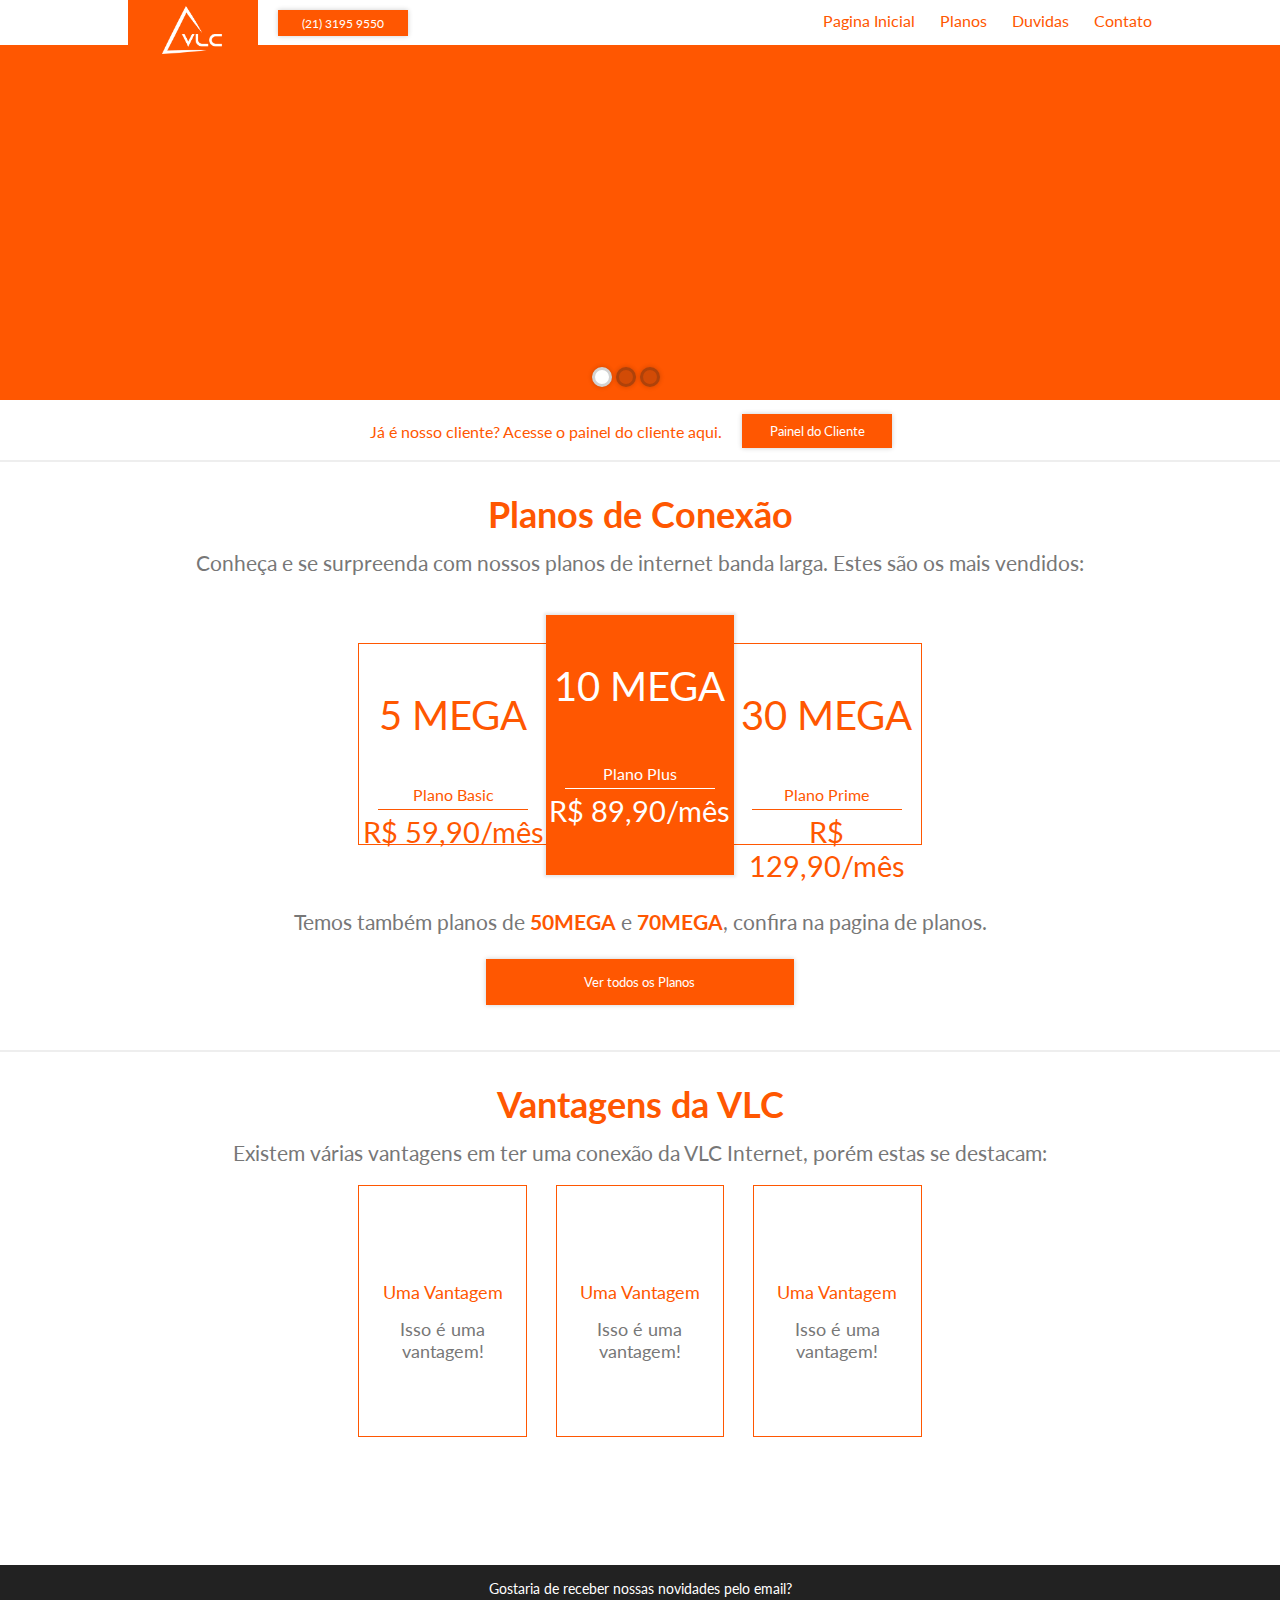
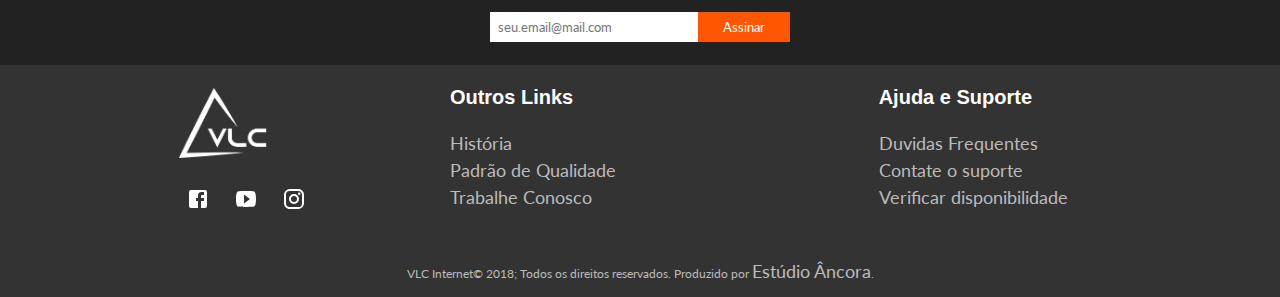
==== commit e9ae4ef0: "99999" ====
--- a/index.html
+++ b/index.html
@@ -7,7 +7,7 @@
     <meta name="viewport" content="width=device-width, initial-scale=1">
     
     <link rel="stylesheet" href="css/default.css">
-    <link rel="stylesheet" href="css/home.css">
+    <link rel="stylesheet" href="css/index.css">
     <link rel="stylesheet" href="css/infobox.css">
     <link rel="stylesheet" href="css/responsive.css">
     <link href="https://fonts.googleapis.com/css?family=Lato" rel="stylesheet">
--- a/css/index.css
+++ b/css/index.css
@@ -0,0 +1,164 @@
+/* FIRST SECTION */
+.first {
+	width: 100%;
+	padding: 0px;
+	padding-bottom: 60px;
+}
+
+
+/* SECOND SECTION */
+.second {
+	border-top: 2px solid #eee;
+	padding-bottom: 20px;
+}
+
+h1, h2 {
+	width: 100%;
+	float: left;
+	display: block;
+	font-size: 4vmin;
+	color: #ff5701;
+	text-align: center;
+	margin-top: 30px;
+}
+
+.hd1, .hd2, .cta-text, .advtg-name, .advtg-desc {
+	width: 100%;
+	float: left;
+	display: block;
+	margin-top: 15px;
+	font-size: 2.3vmin;
+	color: #777;
+	text-align: center;
+}
+
+.wrapper {
+	float: left;
+	margin: 20px 22.5%;
+	margin-bottom: 50px;
+	width: 55%;
+	height: 250px;
+	position: relative;
+}
+
+.card {
+	position: absolute;
+	width: 33.3%;
+	height: 200px;
+	border: 1px solid #ff5701;
+	background: #fff;
+	color: #ff5701;
+	text-align: center;
+	left: 0px;
+	bottom: 0px;
+	z-index: 5;
+	cursor: default;
+	user-select: none;
+}
+
+.right {
+	left: auto;
+	right: 0px;
+}
+
+.huge {
+	height: 260px;
+	left: 0px;
+	right: 0px;
+	margin: auto;
+	bottom: -30px;
+	z-index: 10;
+	border: none;
+	color: #FFF;
+	background: #ff5701;
+	box-shadow: 0 0 3px 2px rgba(0,0,0,0.1);
+}
+
+.card > .divider {
+	width: 80%;
+	height: 1px;
+	margin: 5px 10%;
+	background: #ff5701;
+}
+
+.huge > .divider {
+	width: 80%;
+	height: 1px;
+	margin: 5px 10%;
+	background: #FFF;
+}
+
+.plan-speed {
+	width: 100%;
+	font-size: 4.4vmin;
+	margin: 25% 0px;
+}
+
+.huge > .plan-speed {
+	color: #fff;
+	margin-bottom: 55px;
+}
+
+.plan-name {
+	font-size: 1.55vmin;
+	color: #ff5701;
+}
+
+.plan-price {
+	font-size: 3.2vmin;
+}
+
+.cta-text > strong {
+	color: #ff5701;
+}
+
+.cta {
+	float: left;
+	width: 30%;
+	margin: 25px auto;
+	margin-left: 35%;
+	padding: 15px;
+}
+
+
+/* THIRD SECTION */
+.third {
+	border-top: 2px solid #eee;
+	padding-bottom: 80px;
+}
+
+.advtg {
+	width: calc(30% - 2px);
+	height: 250px;
+	float: left;
+	border: 1px solid #ff5701;
+	position: relative;
+	margin-left: 5%;
+}
+
+.advtg:nth-child(1) {
+	margin-left: 0px;
+}
+
+.advtg > .icon {
+	width: 60px;
+	height: 60px;
+	float: left;
+	margin-top: 20px;
+	margin-left: calc(50% - 30px);
+	margin-right: calc(50% - 30px);
+	background: url(https://cdn1.iconfinder.com/data/icons/social-media-stamps1/94/youtube.png) center no-repeat;
+}
+
+.advtg-name {
+	font-size: 2vmin;
+	color: #ff5701;
+}
+
+.advtg-desc {
+	width: 90%;
+	float: left;
+	margin-left: 5%;
+	font-size: 2vmin;
+	color: #777;
+}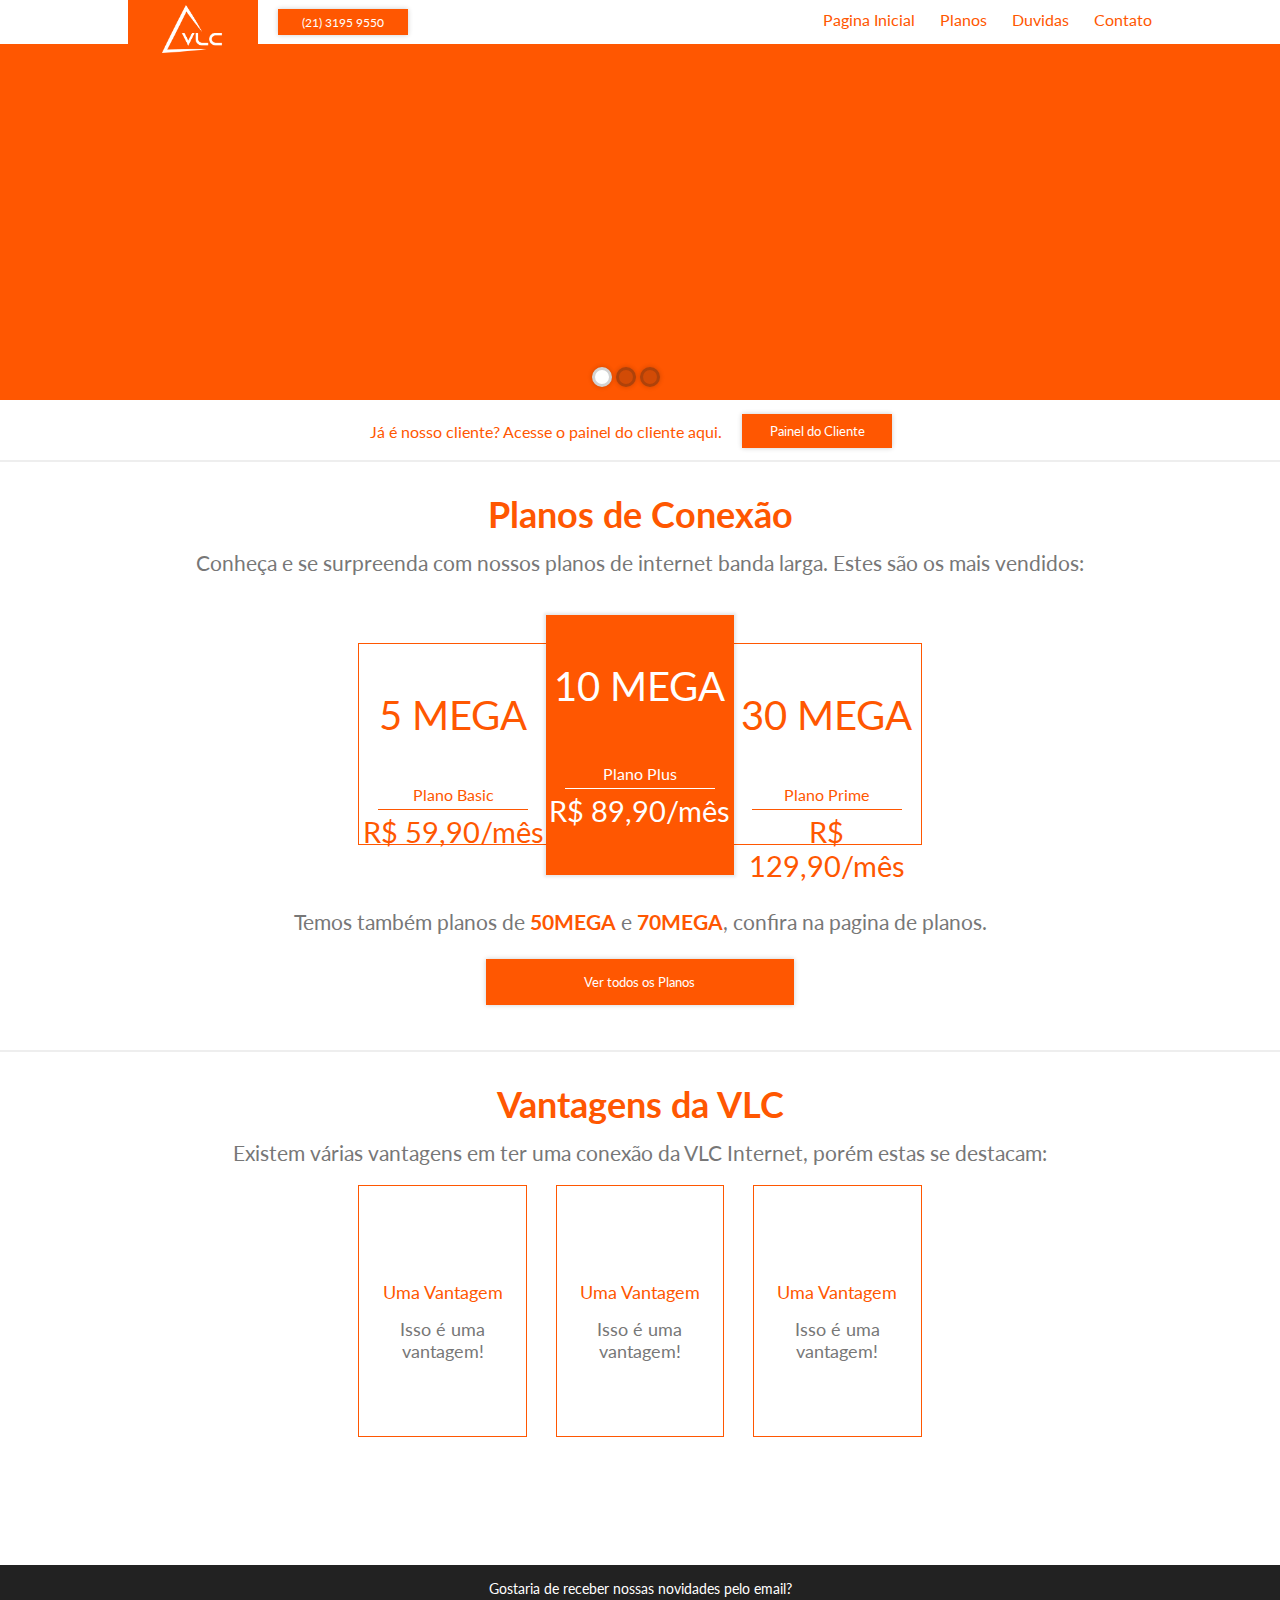
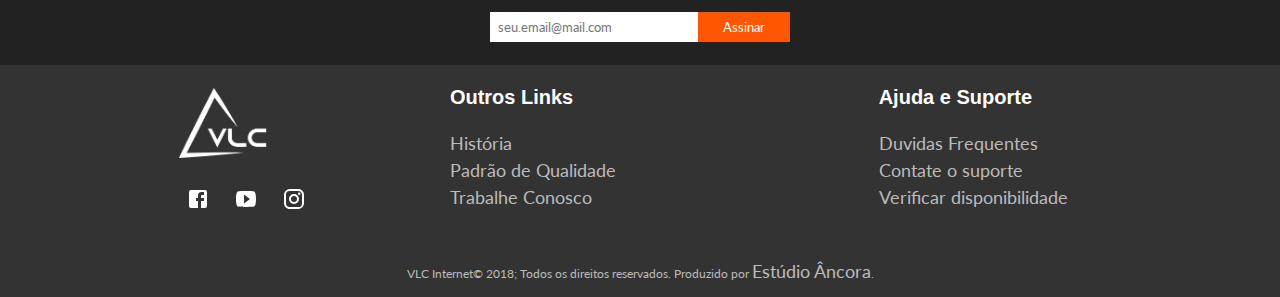
==== commit f67f5fdf: "Adição do contato e planos" ====
--- a/index.html
+++ b/index.html
@@ -34,18 +34,18 @@
 	
 	<nav class="mainNav">
 		<a href="index.html">Pagina Inicial</a>
-		<a href="#">Planos</a>
+		<a href="planos.html">Planos</a>
 		<a href="faq.html">Duvidas</a>
-		<a href="#">Contato</a>
+		<a href="contato.html">Contato</a>
 	</nav>
 	
 	<div class="triggered-element">
 		<div class="triggered-source">
 			<nav>
 				<a class="mNav" href="index.html">Pagina Inicial</a>
-				<a class="mNav" href="#">Planos</a>
+				<a class="mNav" href="planos.html">Planos</a>
 				<a class="mNav" href="faq.html">Duvidas</a>
-				<a class="mNav" href="#">Contato</a>
+				<a class="mNav" href="contato.html">Contato</a>
 			</nav>
 			
 			<a href="http://186.250.224.74:60280/sac/login/?sys=SAC">
--- a/css/default.css
+++ b/css/default.css
@@ -7,6 +7,7 @@
 
 /* Removendo alguns elementos padrão desnecessários */
 body {
+	max-width: 100vw;
 	overflow-x: hidden;
 	background: #fff;
 }
@@ -95,6 +96,7 @@
 	background: #FFF;
 	z-index: 9999;
 	border-bottom: 3px solid #ff5701;
+	top: -1px;
 }
 
 header .logo {
@@ -155,36 +157,47 @@
 
 .triggered-element {
   width: 55%;
-  height: calc(100vh - 48px);
+  height: auto;
   position: absolute;
   background-color: #FFF;
   right: 0%;
-  top: 48px; 
+  top: 48px;
+  z-index: 9998;
   box-shadow: 0 0 3px 2px rgba(0,0,0,0.1);
 }
 
 .triggered-source {
 	width: auto;
-	height: calc(100vh - 48px);
+	height: auto;
   	margin-top: 0px;
+  	padding-bottom: 100px;
   	overflow: hidden;
 	position: relative;
 }
 
 #trigger:not(checked) ~ .triggered-element {
-  right: -55%;
+  top: -100vh;
   opacity: 0;
   transition: all ease-in-out 0.2s; }
 
 #trigger:checked ~ .triggered-element {
-  right: 0px;
+  top: 48px;
   opacity: 1; }
 
+.triggered-source > nav {
+	width: 80%;
+	float: left;
+	margin: 0px 10%;
+}
+
 .mNav {
 	float: left;
 	width: 100%;
+	margin: 10px 0px;
+	margin-bottom: 0px;
 	color: #888;
 	padding: 10px 15px;
+	background: #EEE;
   	transition: all ease-in-out 0.2s;
 }
 
@@ -209,9 +222,23 @@
 
 .showFrame {
 	width: 100%;
-	height: 350px;
+	height: 380px;
 	position: relative;
-	float: left;
+	overflow: hidden;
+	float: left;
+	background: #222;
+}
+
+.showFrame > h1, .showFrame > .h1d {
+	float: left;
+	clear: both;
+	margin-top: 140px;
+	margin-left: 50px;
+	color: #FFF;
+}
+
+.showFrame > .h1d {
+	margin-top: 25px;
 }
 
 .assinantes {
--- a/css/responsive.css
+++ b/css/responsive.css
@@ -1,10 +1,30 @@
-@media screen and (min-width: 1440px) {
+@media screen and (min-width: 1366px) {
   /* WHEN SCREEN IS TOO LARGE, THIS WILL APPLY */
+  .wrapper {
+  	width: 70%;
+  	height: 400px;
+  	margin: 70px 15%;
+  }
 
+  .card {
+  	height: 330px;
+  	bottom: 0px;
+  }
+
+  .huge {
+  	height: 430px;
+  	bottom: -55px;
+  }
 }
 
 @media screen and (max-width: 1024px) {
+	.plan-speed {
+		font-size: 3vmin;
+	}
 
+	.plan-price {
+		font-size: 2vmin;
+	}
 }
 
 @media screen and (max-width: 940px) {
@@ -14,7 +34,7 @@
 		padding-right: 5%;
 	}
 
-	header .logo {
+	header .logo, .col-left {
 		margin-left: 5%;
 	}
 
@@ -28,6 +48,10 @@
 
 	.image1 .img-2 {
 		right: 5%;
+	}
+
+	.col-left {
+		width: 25%;
 	}
 
 	.wrapper {
@@ -52,5 +76,72 @@
 	.menu-trigger, .triggered-element {
 	  display: block;
 	}
+
+	.image1 .img-1, .image1 .img-2 {
+		width: 35%;
+	}
+
+	.image1 .img-2 {
+		top: 167px;
+	}
+
+	.assinantes {
+		height: auto;
+	}
+
+	.assinantes div {
+		width: 100%;
+	}
+
+	.assinantes div p {
+		float: left;
+		width: 100%;
+		text-align: center;
+	}
+	.assinantes .painel {
+		width: 50%;
+		float: left;
+		margin-left: 25%;
+		margin-bottom: 15px;
+	}
+
+	.counterDesk {
+		bottom: 55px;
+	}
 }
 
+@media screen and (max-width: 400px) {
+	section {
+		width: 100%;
+		padding: 0px;
+	}
+
+	.triggered-element {
+		width: 100%;
+	}
+
+	header .logo {
+		width: 85px;
+	}
+
+	.faq-frame {
+		width: 80%;
+		padding-left: 10%;
+		padding-right: 10%;
+	}
+
+	.newsletter {
+		width: 100%;
+	}
+
+	.col-left, .col-mid, .col-right {
+		margin: 0px;
+		width: 100%;
+	}
+
+	.credits {
+		width: 80%;
+		margin-left: 10%;
+	}
+}
+
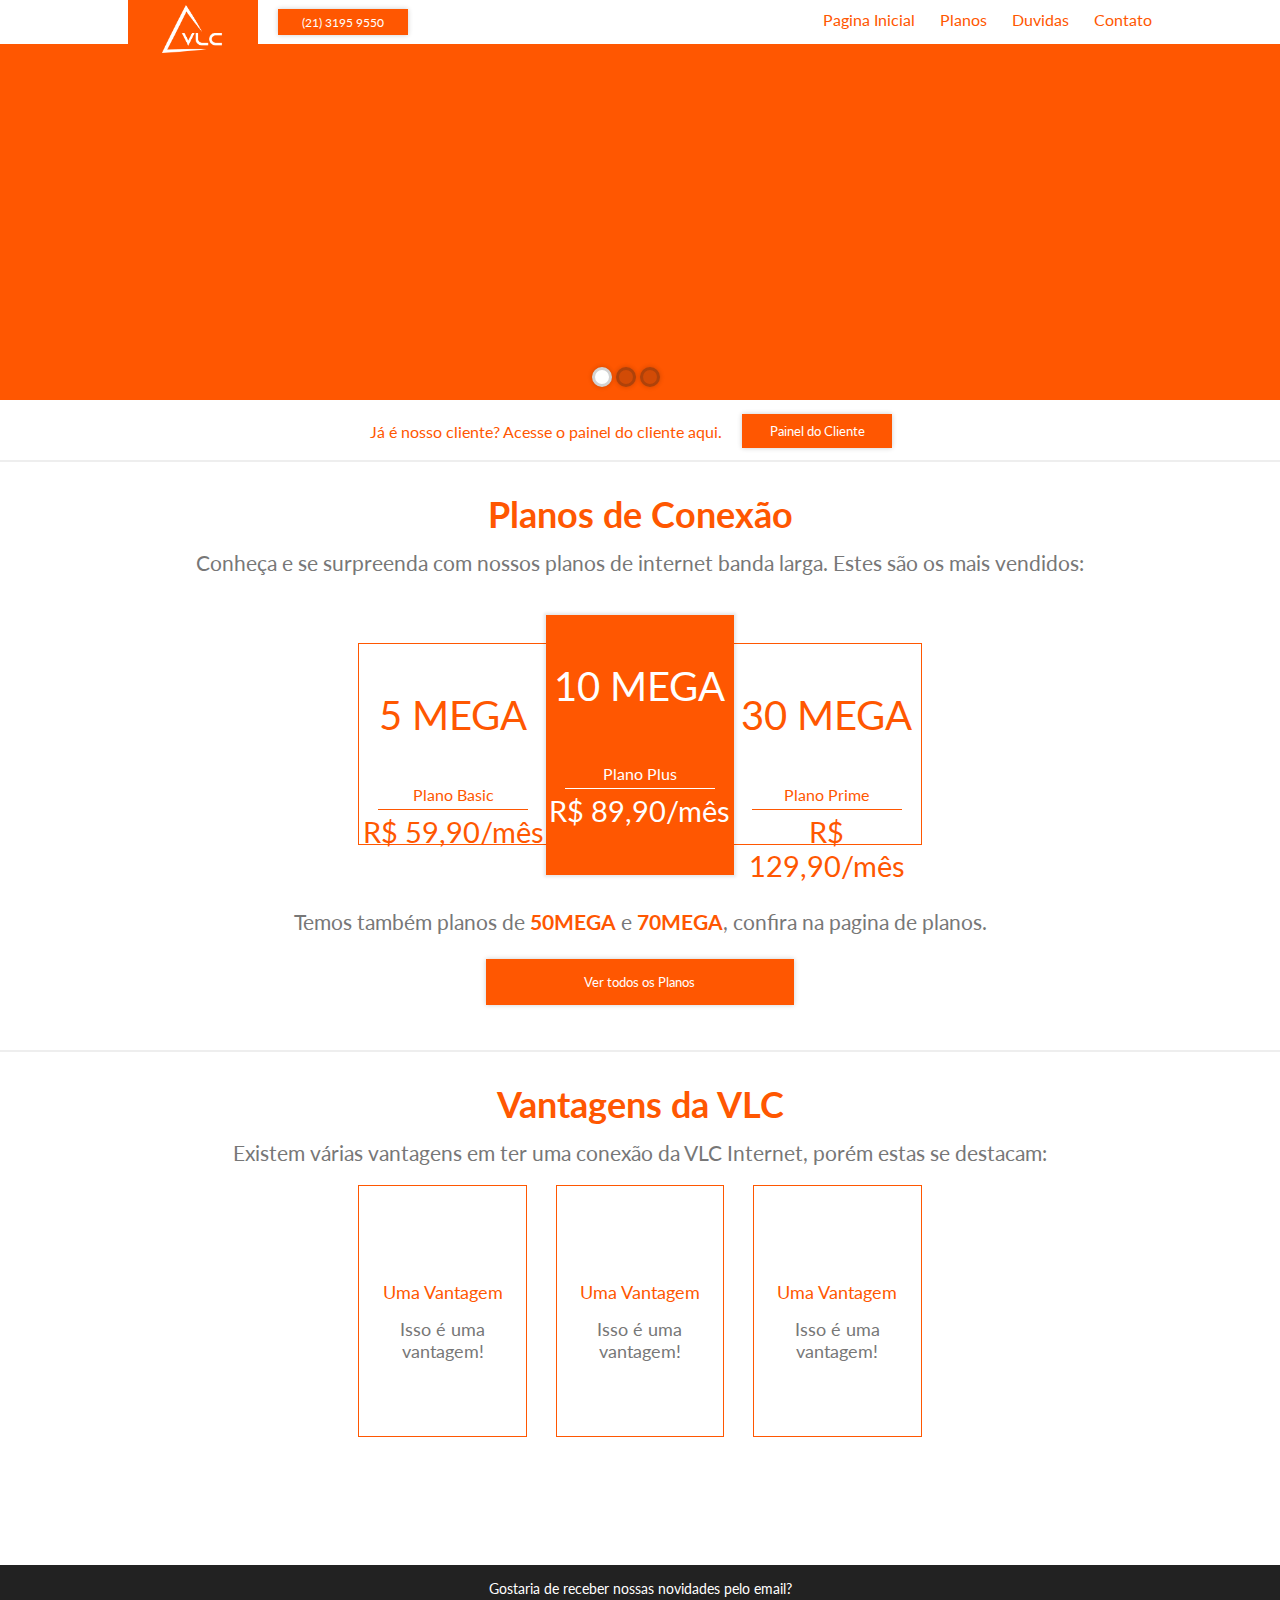
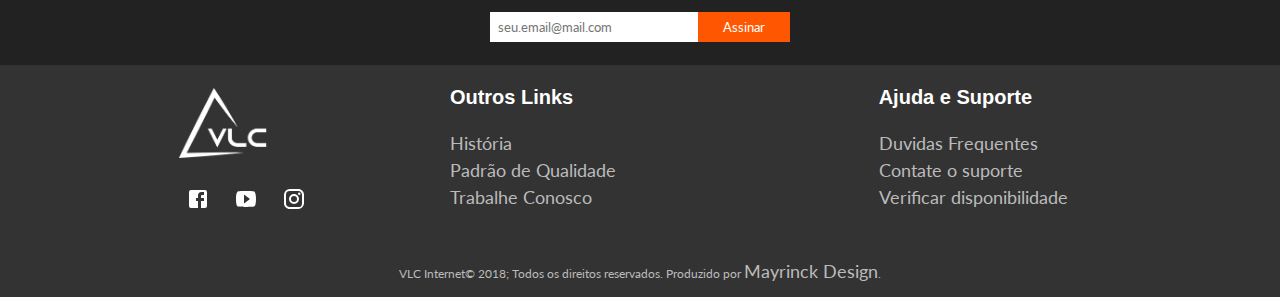
==== commit a82c5038: "12311" ====
--- a/index.html
+++ b/index.html
@@ -258,7 +258,7 @@
         </ul>
     </div>
     <p class="credits">
-    	VLC Internet© 2018; Todos os direitos reservados. Produzido por <a href="#">Estúdio Âncora</a>.
+    	VLC Internet© 2018; Todos os direitos reservados. Produzido por <a href="#">Mayrinck Design</a>.
     </p>
 </footer>
 </body>
